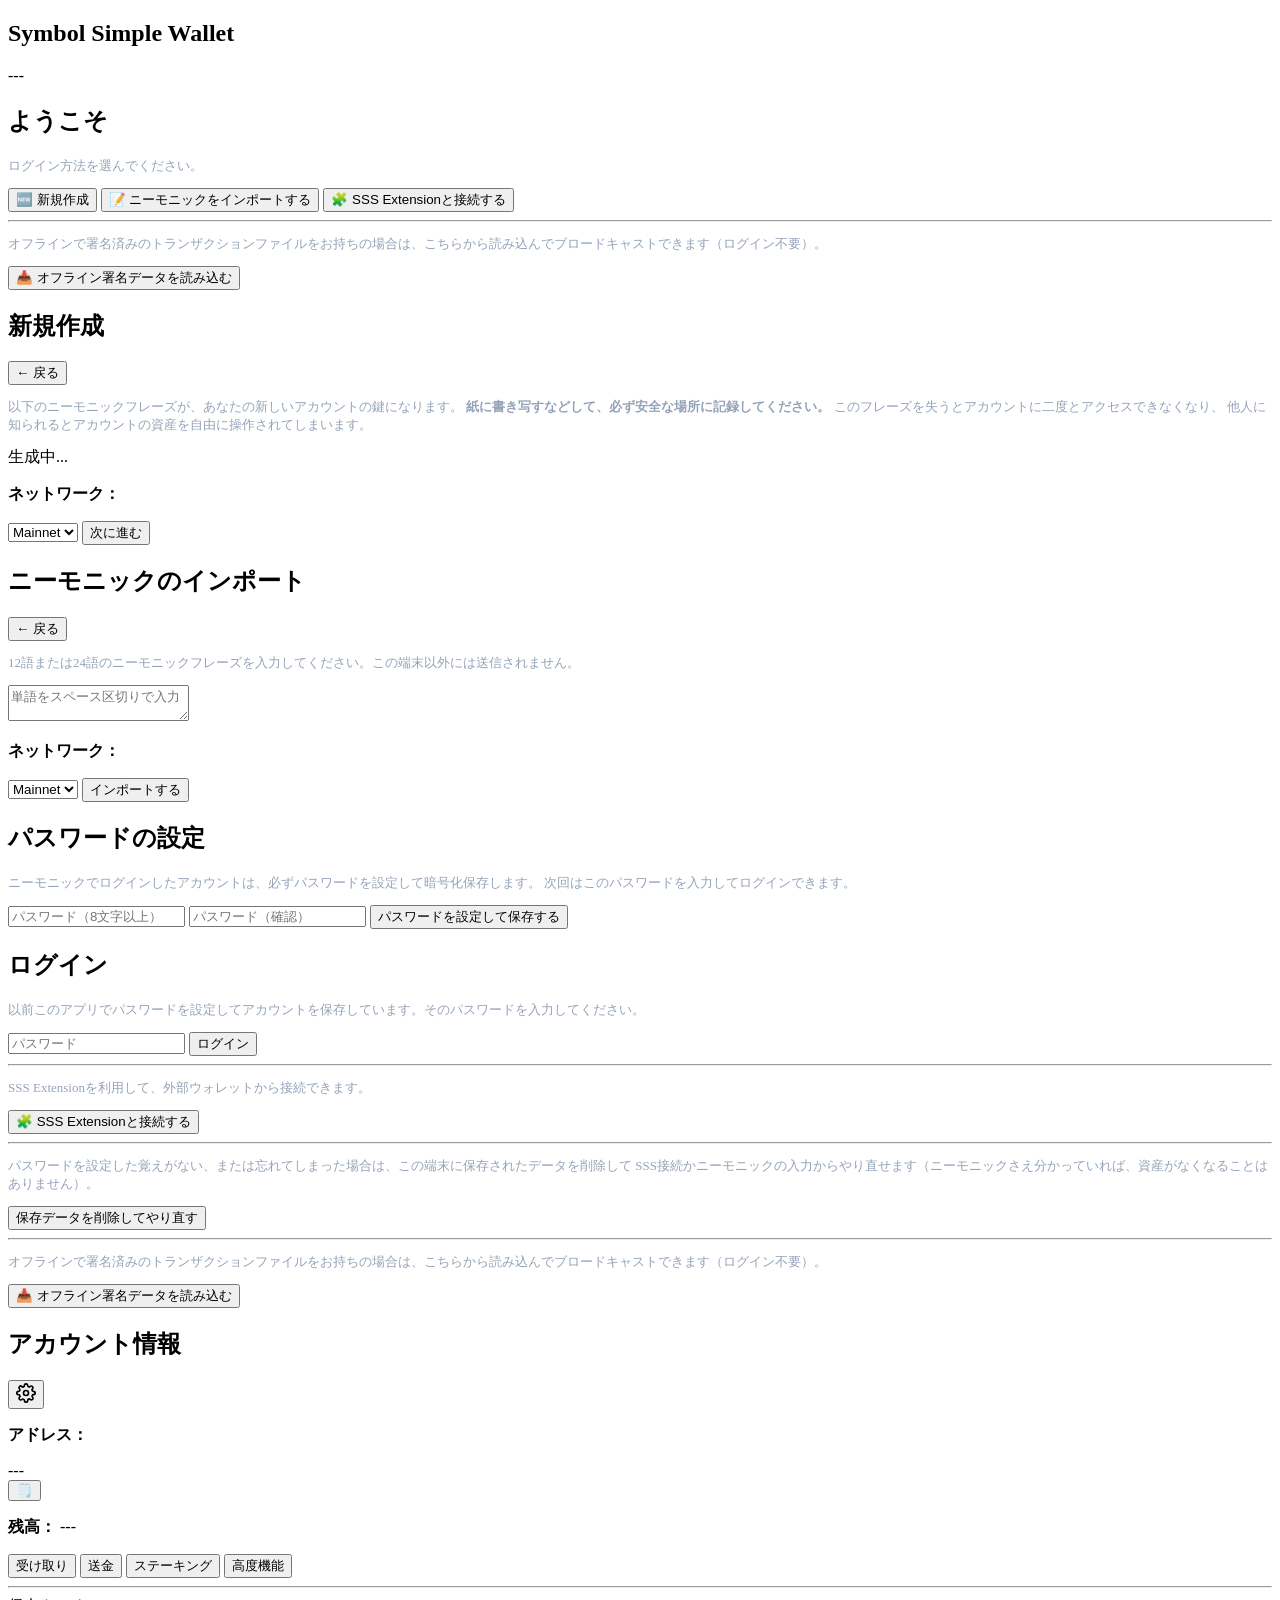
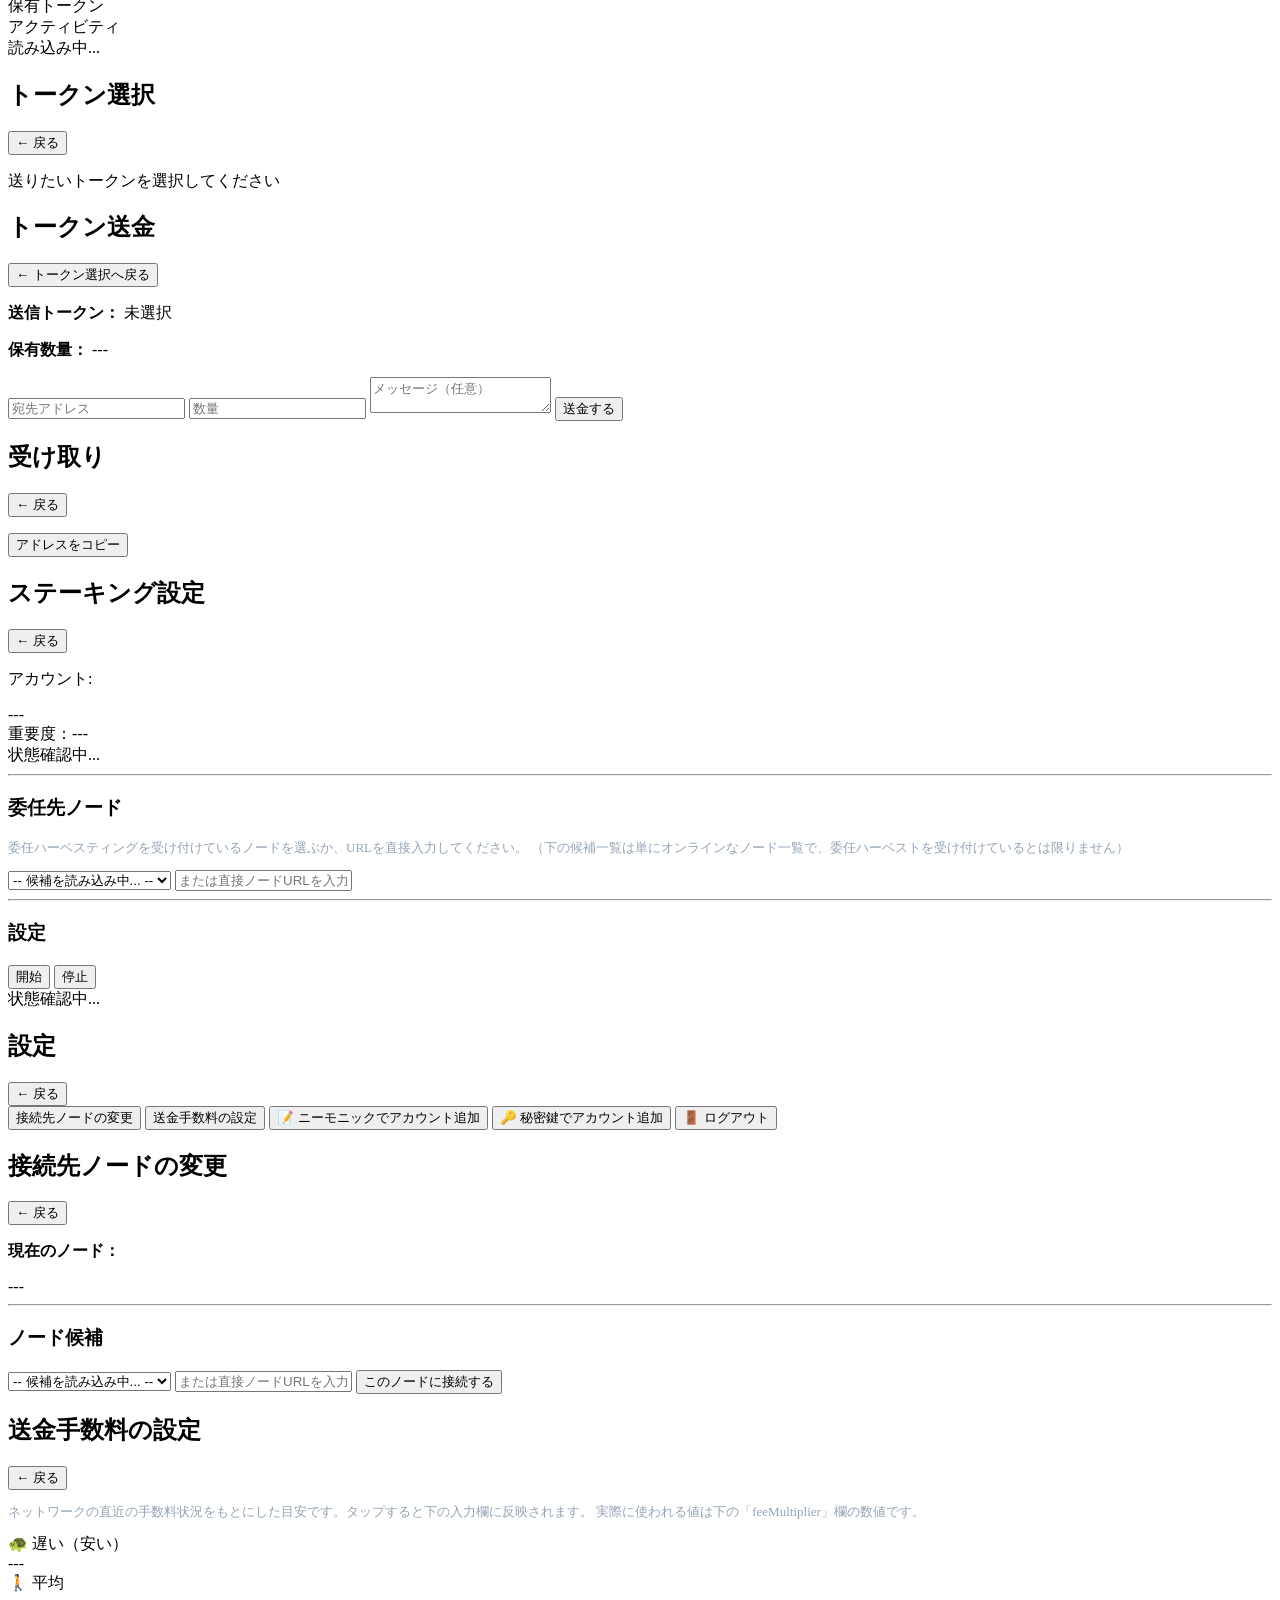
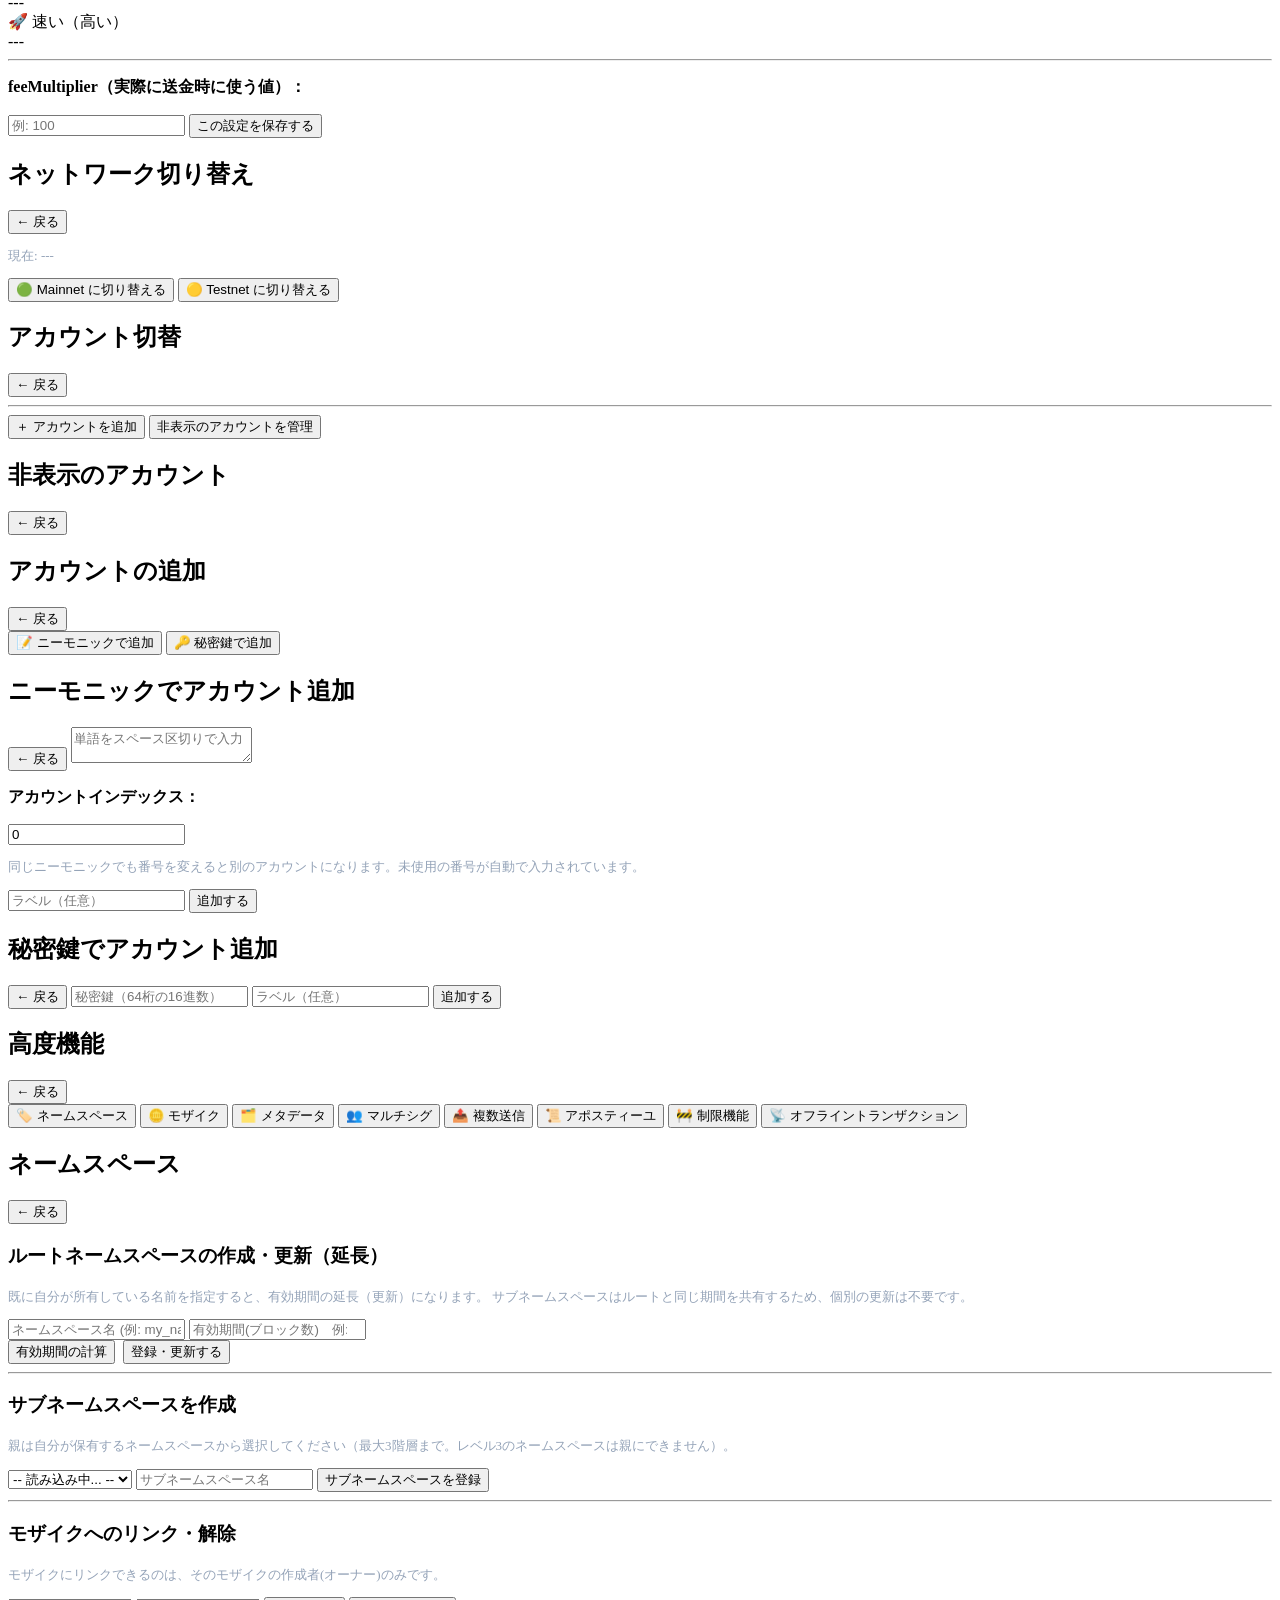
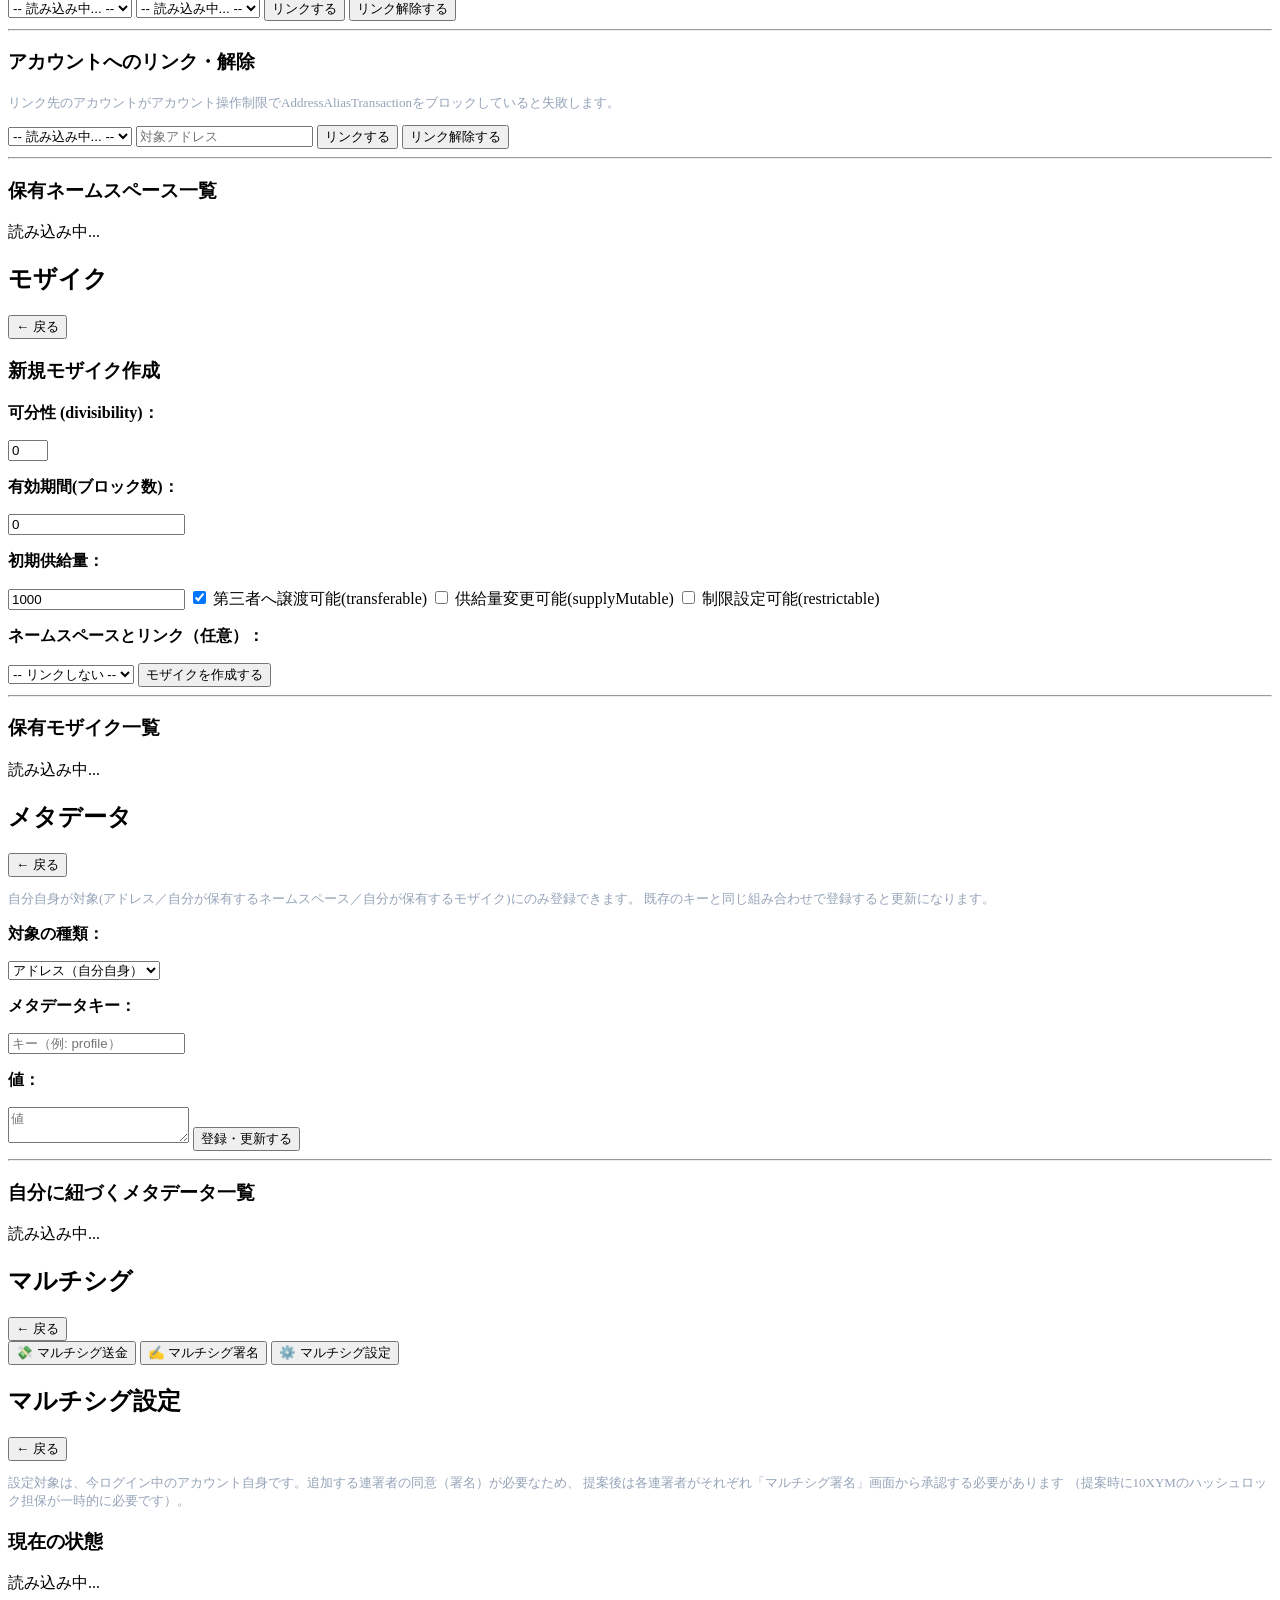
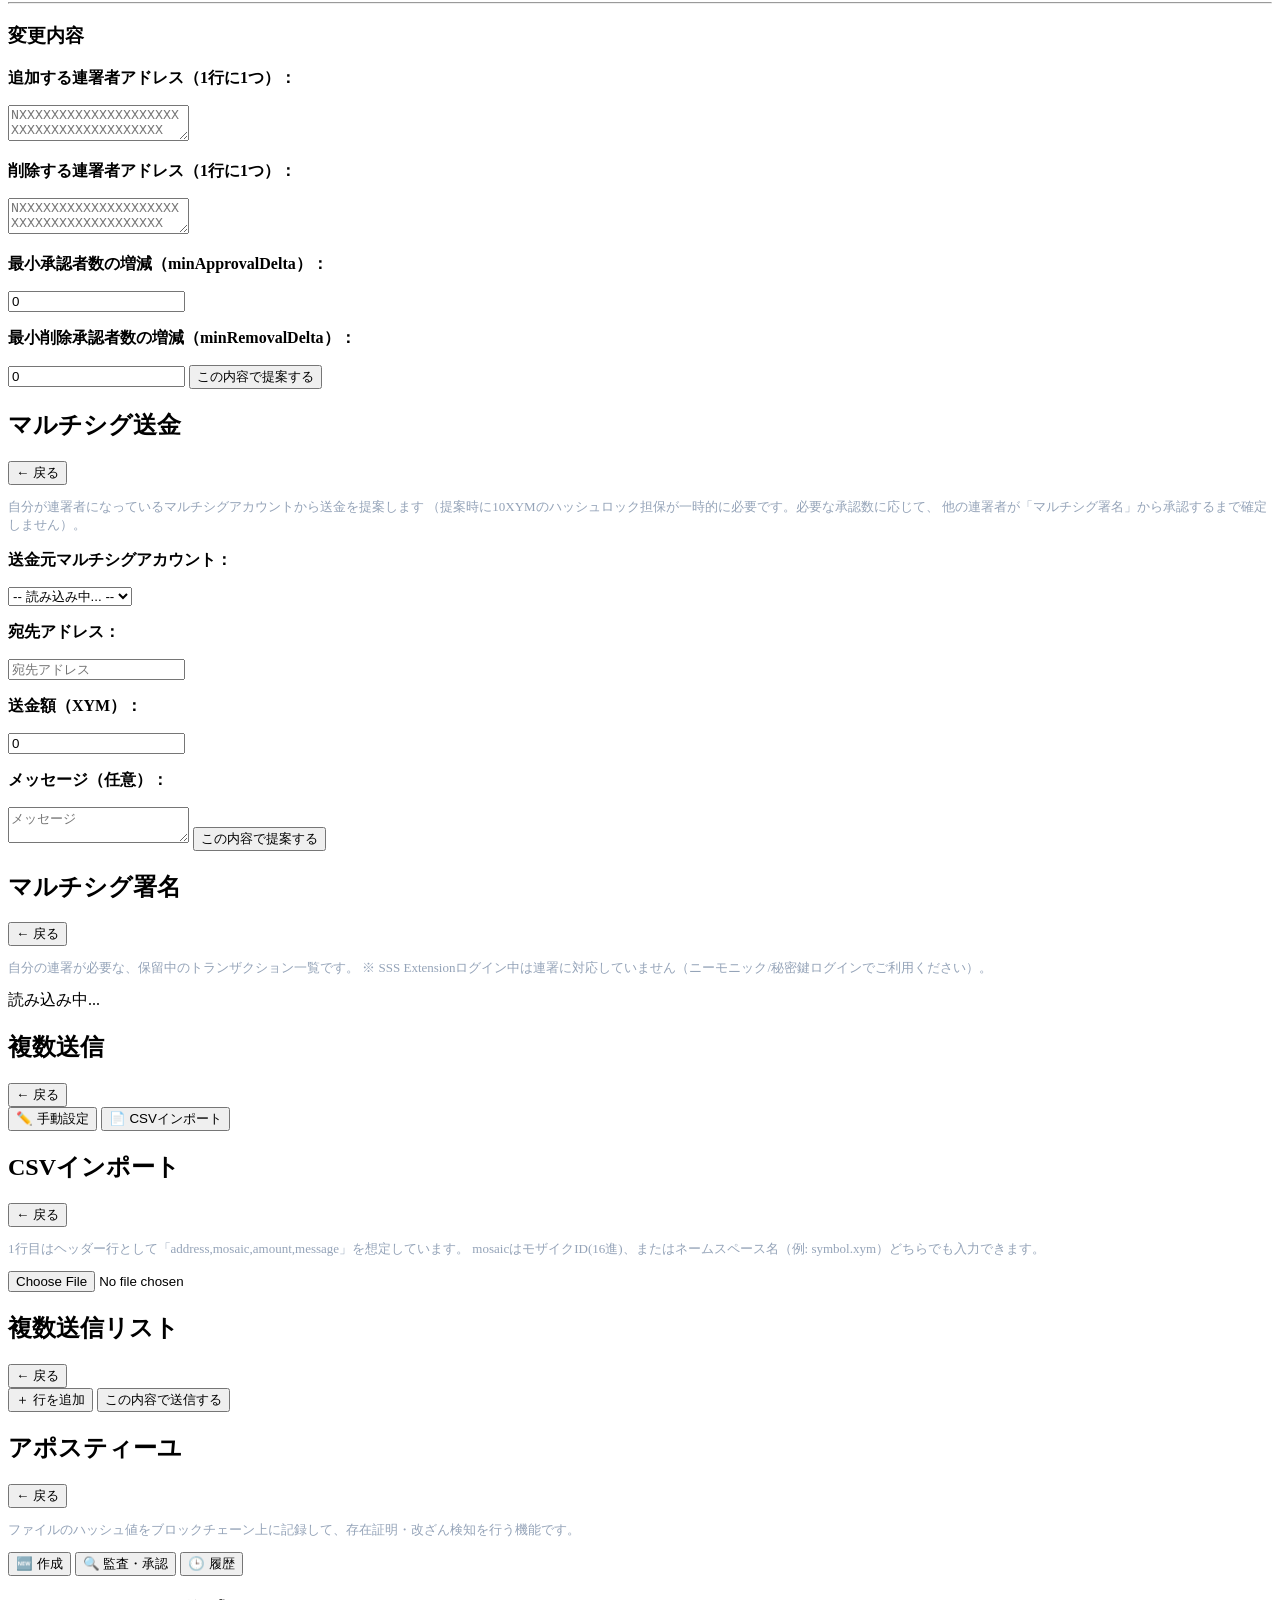
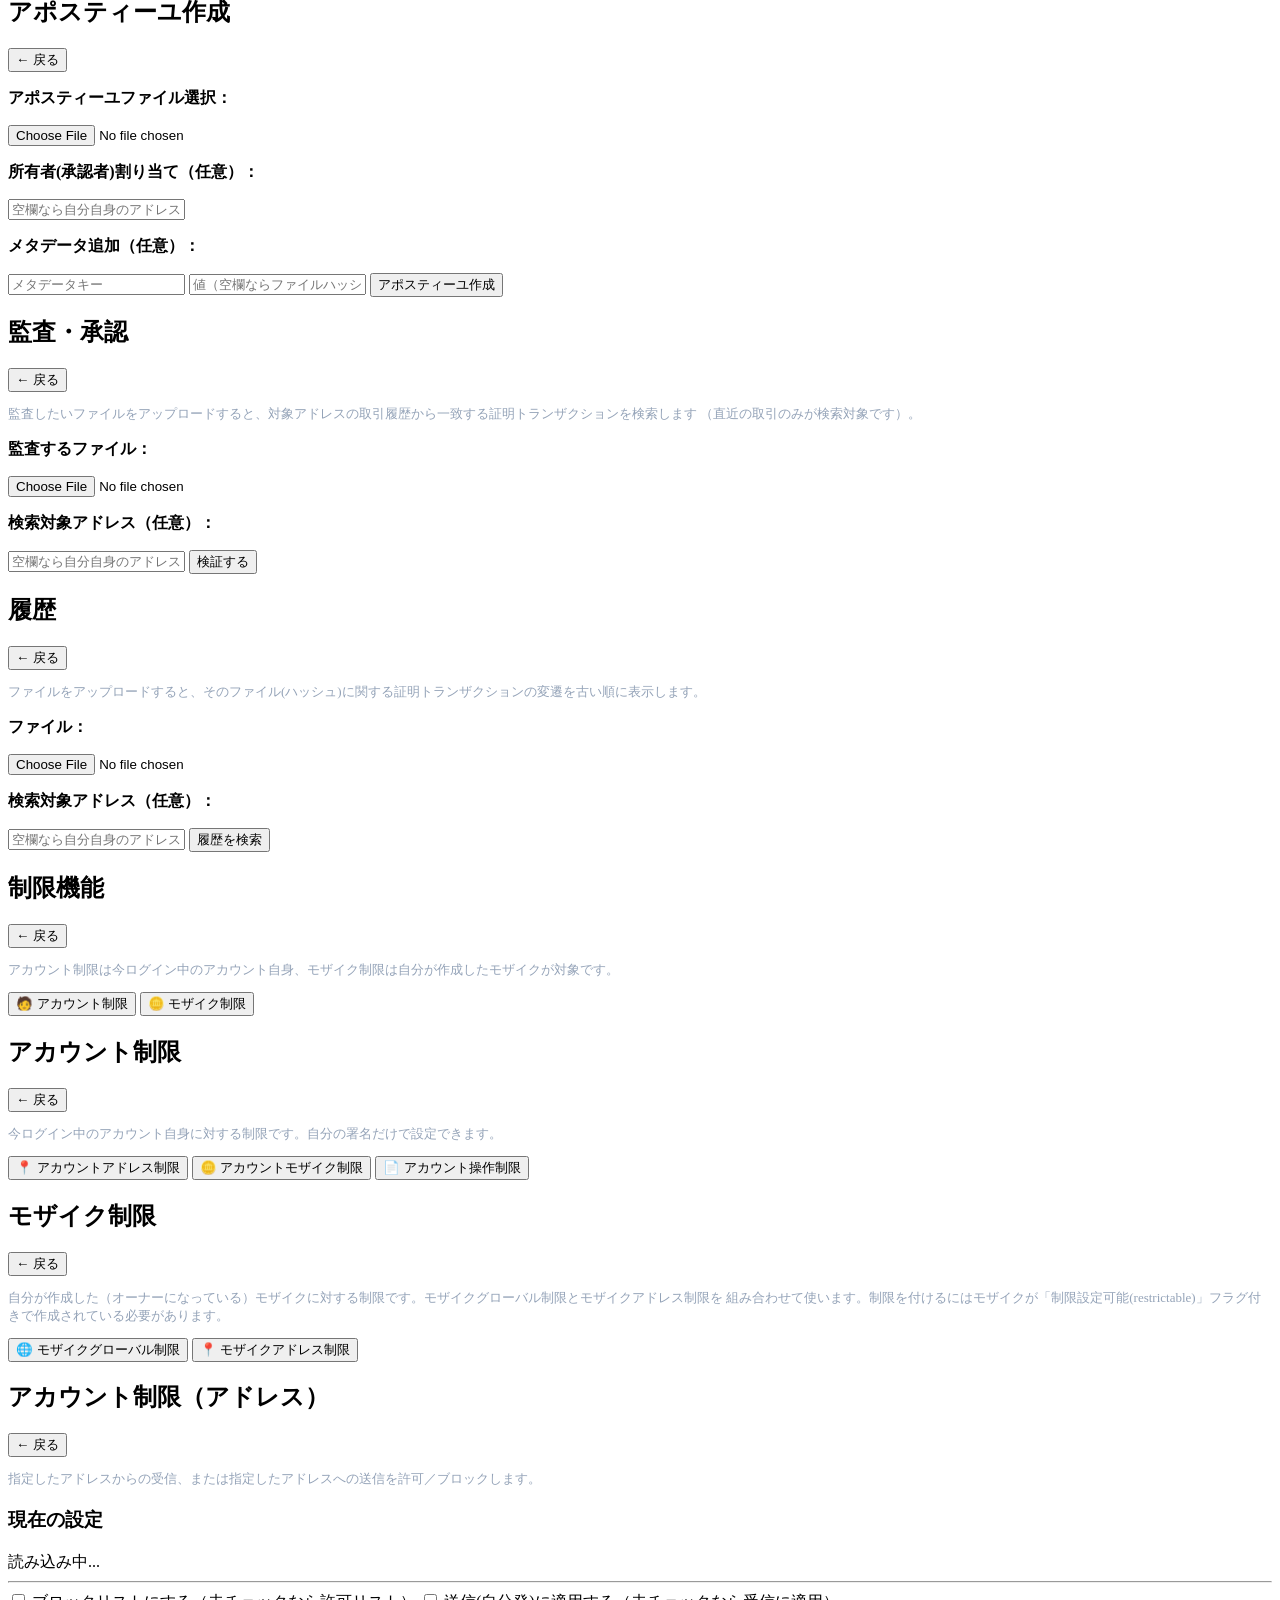
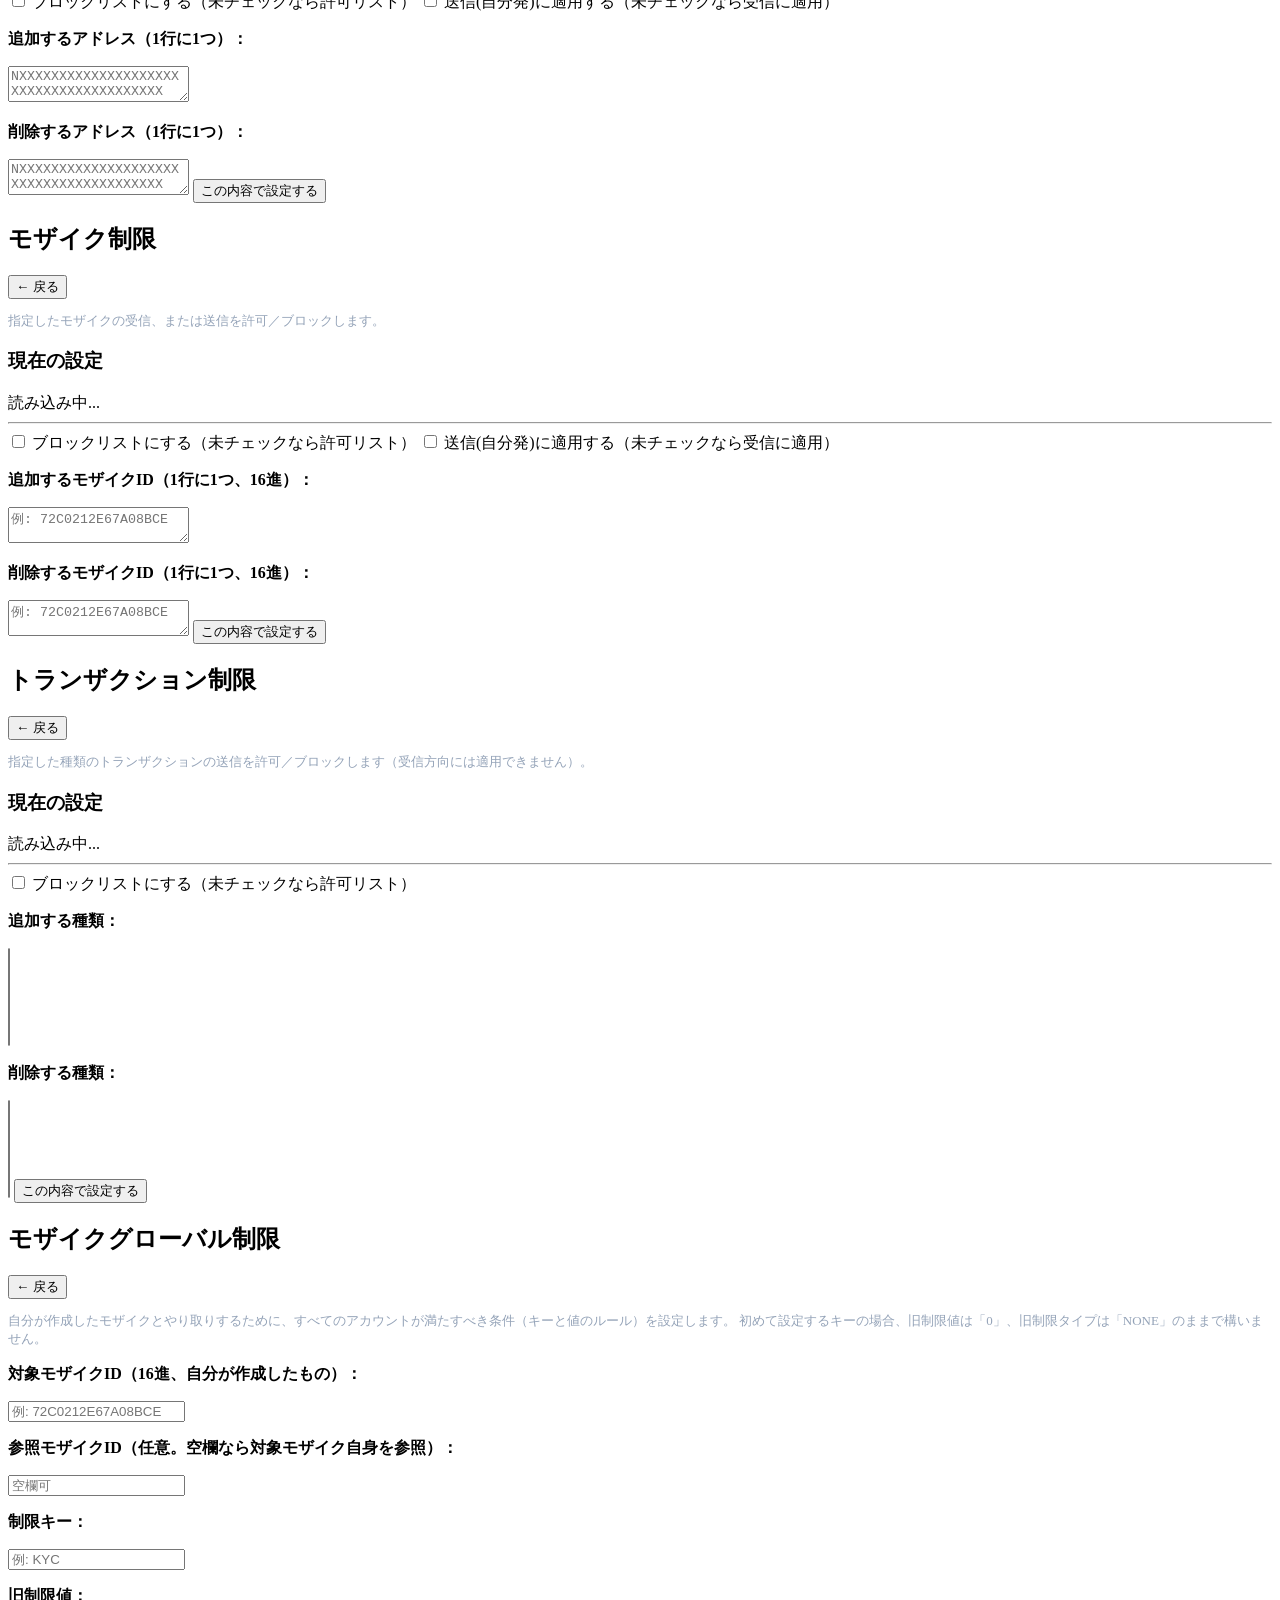
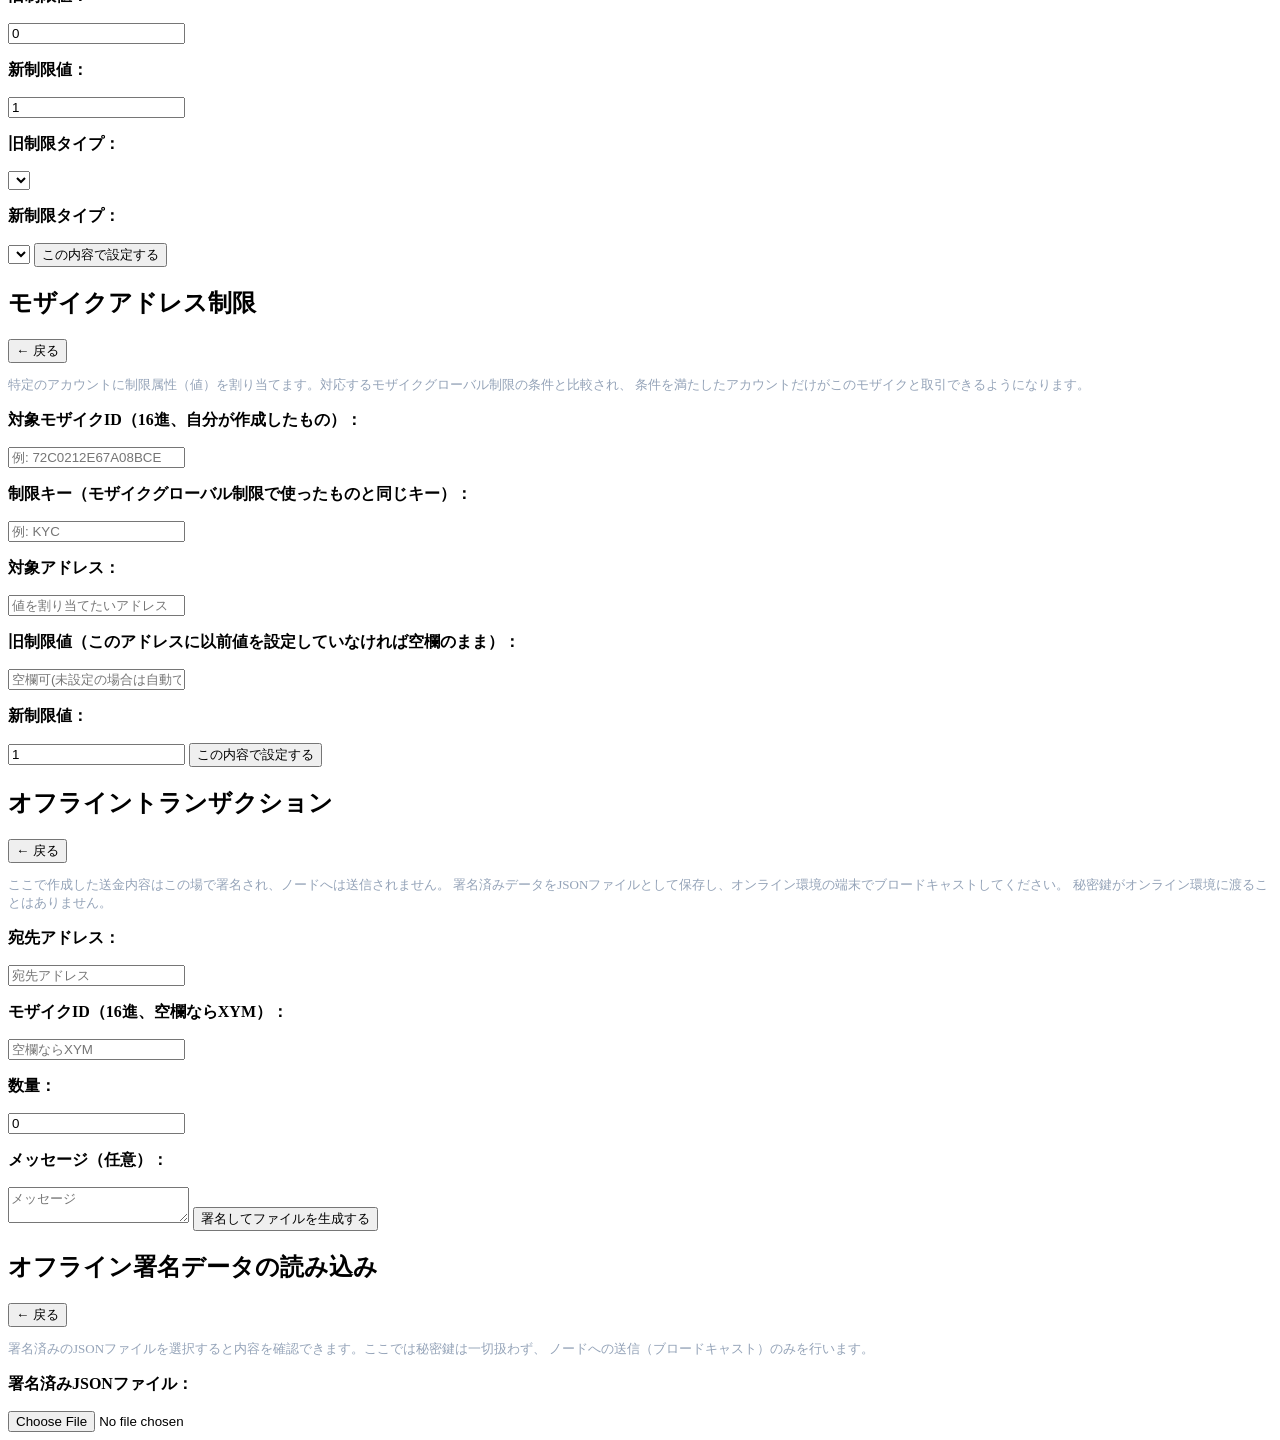
==== js/index.html @ aaf28cc6 "Add files via upload" ====
<!DOCTYPE html>
<html lang="ja">
<head>
  <meta charset="UTF-8" />
  <meta name="viewport" content="width=device-width, initial-scale=1" />
  <title>Symbol Simple Wallet</title>
  <link rel="stylesheet" href="css/base.css" />
  <link rel="stylesheet" href="css/wallet.css" />
</head>
<body>

<header>
  <h2>Symbol Simple Wallet</h2>
  <div class="header-info">
    <p><span id="node-info">---</span></p>
  </div>
</header>

<div class="container">

  <!-- ============================================================
       ログイン方法選択画面
  ============================================================ -->
  <div id="welcome-page" class="page active">
    <div class="card">
      <h2>ようこそ</h2>
      <p style="font-size:13px;color:#94a3b8;">
        ログイン方法を選んでください。
      </p>

      <div class="settings-menu">
        <button id="choose-create-new" class="settings-menu-item">
          🆕 新規作成
        </button>
        <button id="choose-mnemonic" class="settings-menu-item">
          📝 ニーモニックをインポートする
        </button>
        <button id="choose-sss" class="settings-menu-item">
          🧩 SSS Extensionと接続する
        </button>
      </div>

      <div id="welcome-status"></div>

      <hr>

      <p style="font-size:13px;color:#94a3b8;">
        オフラインで署名済みのトランザクションファイルをお持ちの場合は、こちらから読み込んでブロードキャストできます（ログイン不要）。
      </p>
      <button id="welcome-offline-broadcast-btn" class="button-primary">📥 オフライン署名データを読み込む</button>
    </div>
  </div>

  <!-- ============================================================
       新規作成画面
  ============================================================ -->
  <div id="create-new-page" class="page">
    <div class="card">
      <h2>新規作成</h2>
      <button id="back-welcome-create-new" class="button-primary">← 戻る</button>

      <p style="font-size:13px;color:#94a3b8;">
        以下のニーモニックフレーズが、あなたの新しいアカウントの鍵になります。
        <b>紙に書き写すなどして、必ず安全な場所に記録してください。</b>
        このフレーズを失うとアカウントに二度とアクセスできなくなり、
        他人に知られるとアカウントの資産を自由に操作されてしまいます。
      </p>

      <div id="create-new-mnemonic" class="input-box" style="word-break:break-all; user-select: text;">生成中...</div>

      <p><b>ネットワーク：</b></p>
      <select id="create-new-network-select" class="input-box">
        <option value="mainnet">Mainnet</option>
        <option value="testnet">Testnet</option>
      </select>

      <button id="create-new-next-btn" class="button-primary">次に進む</button>
      <div id="create-new-status"></div>
    </div>
  </div>

  <!-- ============================================================
       ニーモニックインポート画面
  ============================================================ -->
  <div id="mnemonic-import-page" class="page">
    <div class="card">
      <h2>ニーモニックのインポート</h2>
      <button id="back-welcome-mnemonic" class="button-primary">← 戻る</button>

      <p style="font-size:13px;color:#94a3b8;">
        12語または24語のニーモニックフレーズを入力してください。この端末以外には送信されません。
      </p>

      <textarea id="mnemonic-input" class="input-box" placeholder="単語をスペース区切りで入力"></textarea>

      <p><b>ネットワーク：</b></p>
      <select id="mnemonic-network-select" class="input-box">
        <option value="mainnet">Mainnet</option>
        <option value="testnet">Testnet</option>
      </select>

      <button id="import-mnemonic-btn" class="button-primary">インポートする</button>
      <div id="mnemonic-import-status"></div>
    </div>
  </div>

  <!-- ============================================================
       パスワード設定画面(任意・インポート直後に表示)
  ============================================================ -->
  <div id="password-setup-page" class="page">
    <div class="card">
      <h2>パスワードの設定</h2>
      <p style="font-size:13px;color:#94a3b8;">
        ニーモニックでログインしたアカウントは、必ずパスワードを設定して暗号化保存します。
        次回はこのパスワードを入力してログインできます。
      </p>

      <input id="setup-password-input" class="input-box" type="password" placeholder="パスワード（8文字以上）">
      <input id="setup-password-confirm" class="input-box" type="password" placeholder="パスワード（確認）">

      <button id="save-password-btn" class="button-primary">パスワードを設定して保存する</button>
      <div id="password-setup-status"></div>
    </div>
  </div>

  <!-- ============================================================
       ロック解除画面(保存済みアカウントがある場合)
  ============================================================ -->
  <div id="unlock-page" class="page">
    <div class="card">
      <h2>ログイン</h2>
      <p style="font-size:13px;color:#94a3b8;">
        以前このアプリでパスワードを設定してアカウントを保存しています。そのパスワードを入力してください。
      </p>

      <input id="unlock-password-input" class="input-box" type="password" placeholder="パスワード">
      <button id="unlock-btn" class="button-primary">ログイン</button>
      <div id="unlock-status"></div>

      <hr>

      <p style="font-size:13px;color:#94a3b8;">
        SSS Extensionを利用して、外部ウォレットから接続できます。
      </p>
      <button id="unlock-sss-btn" class="button-primary">🧩 SSS Extensionと接続する</button>

      <hr>

      <p style="font-size:13px;color:#94a3b8;">
        パスワードを設定した覚えがない、または忘れてしまった場合は、この端末に保存されたデータを削除して
        SSS接続かニーモニックの入力からやり直せます（ニーモニックさえ分かっていれば、資産がなくなることはありません）。
      </p>
      <button id="forget-account-btn" class="button-primary">保存データを削除してやり直す</button>

      <hr>

      <p style="font-size:13px;color:#94a3b8;">
        オフラインで署名済みのトランザクションファイルをお持ちの場合は、こちらから読み込んでブロードキャストできます（ログイン不要）。
      </p>
      <button id="unlock-offline-broadcast-btn" class="button-primary">📥 オフライン署名データを読み込む</button>
    </div>
  </div>

  <!-- ============================================================
       アカウント画面
  ============================================================ -->
  <div id="account-page" class="page">
    <div class="card">
    <div class="card-title-row">
      <div class="title-with-switcher">
        <h2>アカウント情報</h2>
        <button id="account-switch-btn" class="chevron-btn" title="アカウント切替" style="display:none;">▼</button>
      </div>
      <button id="settings-btn" class="settings-gear-btn" title="設定" aria-label="設定">
        <svg viewBox="0 0 24 24" width="20" height="20" fill="none" stroke="currentColor" stroke-width="2" stroke-linecap="round" stroke-linejoin="round">
          <circle cx="12" cy="12" r="3"></circle>
          <path d="M19.4 15a1.65 1.65 0 0 0 .33 1.82l.06.06a2 2 0 1 1-2.83 2.83l-.06-.06a1.65 1.65 0 0 0-1.82-.33 1.65 1.65 0 0 0-1 1.51V21a2 2 0 0 1-4 0v-.09A1.65 1.65 0 0 0 9 19.4a1.65 1.65 0 0 0-1.82.33l-.06.06a2 2 0 1 1-2.83-2.83l.06-.06a1.65 1.65 0 0 0 .33-1.82 1.65 1.65 0 0 0-1.51-1H3a2 2 0 0 1 0-4h.09A1.65 1.65 0 0 0 4.6 9a1.65 1.65 0 0 0-.33-1.82l-.06-.06a2 2 0 1 1 2.83-2.83l.06.06a1.65 1.65 0 0 0 1.82.33H9a1.65 1.65 0 0 0 1-1.51V3a2 2 0 0 1 4 0v.09a1.65 1.65 0 0 0 1 1.51 1.65 1.65 0 0 0 1.82-.33l.06-.06a2 2 0 1 1 2.83 2.83l-.06.06a1.65 1.65 0 0 0-.33 1.82V9a1.65 1.65 0 0 0 1.51 1H21a2 2 0 0 1 0 4h-.09a1.65 1.65 0 0 0-1.51 1z"></path>
        </svg>
      </button>
    </div>

      <p><b>アドレス：</b></p>
      <div class="address-row">
        <span id="account-address" class="address-text">---</span>
      </div>
      <button id="copy-address-btn" class="copy-btn">🗒️</button>

      <p>
        <b>残高：</b>
        <span id="account-balance">---</span>
      </p>

      <div class="wallet-actions">
        <button id="receive-btn" class="button-primary">受け取り</button>
        <button id="send-btn" class="button-primary">送金</button>
        <button id="harvest-btn" class="button-primary">ステーキング</button>
        <button id="advanced-btn" class="button-primary">高度機能</button>
      </div>

      <hr>

      <!-- タブ -->
      <div class="wallet-tabs">
        <div id="tab-token" class="wallet-tab active">保有トークン</div>
        <div id="tab-activity" class="wallet-tab">アクティビティ</div>
      </div>

      <!-- 保有トークン -->
      <div id="token-content">
        <div id="mosaic-list">読み込み中...</div>
      </div>

      <!-- アクティビティ -->
      <div id="activity-content" style="display:none;">
        <div id="tx-list">読み込み中...</div>
      </div>
    </div>
  </div>

  <!-- ============================================================
       モザイク選択画面
  ============================================================ -->
  <div id="send-page" class="page">
    <div class="card">
      <h2>トークン選択</h2>
      <button id="back-account" class="button-primary">← 戻る</button>
      <p>送りたいトークンを選択してください</p>
      <div id="send-mosaic-list"></div>
    </div>
  </div>

  <!-- ============================================================
       送金入力画面
  ============================================================ -->
  <div id="transfer-page" class="page">
    <div class="card">
      <h2>トークン送金</h2>
      <button id="back-send" class="button-primary">← トークン選択へ戻る</button>

      <p>
        <b>送信トークン：</b>
        <span id="selected-mosaic-name">未選択</span>
      </p>
      <p>
        <b>保有数量：</b>
        <span id="selected-mosaic-balance">---</span>
      </p>

      <input type="hidden" id="selected-mosaic-id">
      <input id="tx-recipient" class="input-box" placeholder="宛先アドレス">
      <input id="tx-amount" class="input-box" type="number" placeholder="数量">
      <textarea id="tx-message" class="input-box" placeholder="メッセージ（任意）"></textarea>

       <!-- <label class="switch">
        <input type="checkbox" id="tx-encrypt">
<span>メッセージを暗号化する</span>
      </label> 

      <br> -->

      <button id="btn-transfer" class="button-primary">送金する</button>
      <div id="tx-status"></div>
    </div>
  </div>

  <!-- ============================================================
       受取画面
  ============================================================ -->
  <div id="receive-page" class="page">
    <div class="card">
      <h2>受け取り</h2>
      <button id="back-account-receive" class="button-primary">← 戻る</button>
      <div id="receive-qrcode"></div>
      <p id="receive-address" class="address-text"></p>
      <button id="copy-receive-address" class="button-primary">アドレスをコピー</button>
    </div>
  </div>

  <!-- ============================================================
       ステーキング画面
  ============================================================ -->
  <div id="harvest-page" class="page">
    <div class="card">
      <h2>ステーキング設定</h2>
      <button id="back-account-harvest" class="button-primary">← 戻る</button>

      <p>アカウント:</p>
      <div id="harvest-address">---</div>
      <div>
        重要度：<span id="harvest-importance">---</span>
      </div>

      <div id="harvest-badge" class="harvest-badge">状態確認中...</div>

      <hr>

      <h3>委任先ノード</h3>
      <p style="font-size:13px;color:#94a3b8;">
        委任ハーベスティングを受け付けているノードを選ぶか、URLを直接入力してください。
        （下の候補一覧は単にオンラインなノード一覧で、委任ハーベストを受け付けているとは限りません）
      </p>
      <select id="harvest-node-select" class="input-box">
        <option value="">-- 候補を読み込み中... --</option>
      </select>
      <input id="harvest-node-input" class="input-box" placeholder="または直接ノードURLを入力 (例: https://xxx.xxx.jp:3001)">

      <hr>

      <h3>設定</h3>
      <button id="start-harvest-btn" class="button-primary">開始</button>
      <button id="stop-harvest-btn" class="button-primary">停止</button>
      <div id="harvest-status">状態確認中...</div>
    </div>
  </div>

  <!-- ============================================================
       設定メニュー画面
  ============================================================ -->
  <div id="settings-page" class="page">
    <div class="card">
      <h2>設定</h2>
      <button id="back-account-settings" class="button-primary">← 戻る</button>

      <div class="settings-menu">
        <button id="menu-node-settings" class="settings-menu-item">
          接続先ノードの変更
        </button>
        <button id="menu-fee-settings" class="settings-menu-item">
          送金手数料の設定
        </button>
        <button id="menu-network-switch" class="settings-menu-item" style="display:none;">
          🌐 ネットワーク切り替え
        </button>
        <button id="menu-add-mnemonic" class="settings-menu-item">
          📝 ニーモニックでアカウント追加
        </button>
        <button id="menu-add-privatekey" class="settings-menu-item">
          🔑 秘密鍵でアカウント追加
        </button>
        <button id="lock-session-btn" class="settings-menu-item" style="display:none;">
          🔒 ログイン画面に戻る
        </button>
        <button id="logout-btn" class="settings-menu-item">
          🚪 ログアウト
        </button>
      </div>
    </div>
  </div>

  <!-- ============================================================
       接続先ノードの変更画面
  ============================================================ -->
  <div id="node-settings-page" class="page">
    <div class="card">
      <h2>接続先ノードの変更</h2>
      <button id="back-settings-node" class="button-primary">← 戻る</button>

      <p><b>現在のノード：</b></p>
      <div id="current-node-display" class="address-text">---</div>

      <hr>

      <h3>ノード候補</h3>
      <select id="node-settings-select" class="input-box">
        <option value="">-- 候補を読み込み中... --</option>
      </select>
      <input id="node-settings-input" class="input-box" placeholder="または直接ノードURLを入力 (例: https://xxx.xxx.jp:3001)">

      <button id="apply-node-btn" class="button-primary">このノードに接続する</button>
      <div id="node-settings-status"></div>
    </div>
  </div>

  <!-- ============================================================
       送金手数料の設定画面
  ============================================================ -->
  <div id="fee-settings-page" class="page">
    <div class="card">
      <h2>送金手数料の設定</h2>
      <button id="back-settings-fee" class="button-primary">← 戻る</button>

      <p style="font-size:13px;color:#94a3b8;">
        ネットワークの直近の手数料状況をもとにした目安です。タップすると下の入力欄に反映されます。
        実際に使われる値は下の「feeMultiplier」欄の数値です。
      </p>

      <div id="fee-options">
        <div class="fee-option" data-speed="slow">
          <div class="fee-option-title">🐢 遅い（安い）</div>
          <div class="fee-option-value" id="fee-slow-value">---</div>
        </div>
        <div class="fee-option" data-speed="average">
          <div class="fee-option-title">🚶 平均</div>
          <div class="fee-option-value" id="fee-average-value">---</div>
        </div>
        <div class="fee-option" data-speed="fast">
          <div class="fee-option-title">🚀 速い（高い）</div>
          <div class="fee-option-value" id="fee-fast-value">---</div>
        </div>
      </div>

      <hr>

      <p><b>feeMultiplier（実際に送金時に使う値）：</b></p>
      <input id="fee-custom-input" class="input-box" type="number" min="0" placeholder="例: 100">

      <button id="apply-fee-btn" class="button-primary">この設定を保存する</button>
      <div id="fee-settings-status"></div>
    </div>
  </div>

  <!-- ============================================================
       ネットワーク切り替え画面
  ============================================================ -->
  <div id="network-switch-page" class="page">
    <div class="card">
      <h2>ネットワーク切り替え</h2>
      <button id="back-settings-network" class="button-primary">← 戻る</button>

      <p style="font-size:13px;color:#94a3b8;">
        現在: <span id="network-switch-current">---</span>
      </p>

      <div class="settings-menu">
        <button id="network-switch-mainnet" class="settings-menu-item">
          🟢 Mainnet に切り替える
        </button>
        <button id="network-switch-testnet" class="settings-menu-item">
          🟡 Testnet に切り替える
        </button>
      </div>

      <div id="network-switch-status"></div>
    </div>
  </div>

  <!-- ============================================================
       アカウント切替画面
  ============================================================ -->
  <div id="account-switcher-page" class="page">
    <div class="card">
      <h2>アカウント切替</h2>
      <button id="back-account-switcher" class="button-primary">← 戻る</button>

      <div id="account-switcher-list"></div>

      <hr>

      <button id="add-account-btn" class="button-primary">＋ アカウントを追加</button>
      <button id="manage-hidden-accounts-btn" class="button-primary">非表示のアカウントを管理</button>
    </div>
  </div>

  <!-- ============================================================
       非表示アカウント管理画面
  ============================================================ -->
  <div id="hidden-accounts-page" class="page">
    <div class="card">
      <h2>非表示のアカウント</h2>
      <button id="back-hidden-accounts" class="button-primary">← 戻る</button>

      <div id="hidden-account-list"></div>
    </div>
  </div>

  <!-- ============================================================
       アカウント追加方法選択画面
  ============================================================ -->
  <div id="add-account-menu-page" class="page">
    <div class="card">
      <h2>アカウントの追加</h2>
      <button id="back-add-account-menu" class="button-primary">← 戻る</button>

      <div class="settings-menu">
        <button id="add-account-mnemonic-choice" class="settings-menu-item">
          📝 ニーモニックで追加
        </button>
        <button id="add-account-privatekey-choice" class="settings-menu-item">
          🔑 秘密鍵で追加
        </button>
      </div>
    </div>
  </div>

  <!-- ============================================================
       ニーモニックでアカウント追加
  ============================================================ -->
  <div id="add-account-mnemonic-page" class="page">
    <div class="card">
      <h2>ニーモニックでアカウント追加</h2>
      <button id="back-add-account-mnemonic" class="button-primary">← 戻る</button>

      <textarea id="add-mnemonic-input" class="input-box" placeholder="単語をスペース区切りで入力"></textarea>

      <p><b>アカウントインデックス：</b></p>
      <input id="add-mnemonic-index" class="input-box" type="number" min="0" value="0">
      <p style="font-size:13px;color:#94a3b8;">
        同じニーモニックでも番号を変えると別のアカウントになります。未使用の番号が自動で入力されています。
      </p>

      <input id="add-mnemonic-label" class="input-box" placeholder="ラベル（任意）">

      <button id="add-mnemonic-submit" class="button-primary">追加する</button>
      <div id="add-mnemonic-status"></div>
    </div>
  </div>

  <!-- ============================================================
       秘密鍵でアカウント追加
  ============================================================ -->
  <div id="add-account-privatekey-page" class="page">
    <div class="card">
      <h2>秘密鍵でアカウント追加</h2>
      <button id="back-add-account-privatekey" class="button-primary">← 戻る</button>

      <input id="add-privatekey-input" class="input-box" placeholder="秘密鍵（64桁の16進数）">
      <input id="add-privatekey-label" class="input-box" placeholder="ラベル（任意）">

      <button id="add-privatekey-submit" class="button-primary">追加する</button>
      <div id="add-privatekey-status"></div>
    </div>
  </div>

  <!-- ============================================================
       高度機能メニュー
  ============================================================ -->
  <div id="advanced-page" class="page">
    <div class="card">
      <h2>高度機能</h2>
      <button id="back-account-advanced" class="button-primary">← 戻る</button>

      <div class="settings-menu">
        <button id="menu-namespace" class="settings-menu-item">
          🏷️ ネームスペース
        </button>
        <button id="menu-mosaic" class="settings-menu-item">
          🪙 モザイク
        </button>
        <button id="menu-metadata" class="settings-menu-item">
          🗂️ メタデータ
        </button>
        <button id="menu-multisig" class="settings-menu-item">
          👥 マルチシグ
        </button>
        <button id="menu-multisend" class="settings-menu-item">
          📤 複数送信
        </button>
        <button id="menu-apostille" class="settings-menu-item">
          📜 アポスティーユ
        </button>
        <button id="menu-restriction" class="settings-menu-item">
          🚧 制限機能
        </button>
        <button id="menu-offline-tx" class="settings-menu-item">
          📡 オフライントランザクション
        </button>
      </div>
    </div>
  </div>

  <!-- ============================================================
       ネームスペース登録
  ============================================================ -->
  <div id="namespace-page" class="page">
    <div class="card">
      <h2>ネームスペース</h2>
      <button id="back-advanced-namespace" class="button-primary">← 戻る</button>

      <h3>ルートネームスペースの作成・更新（延長）</h3>
      <p style="font-size:13px;color:#94a3b8;">
        既に自分が所有している名前を指定すると、有効期間の延長（更新）になります。
        サブネームスペースはルートと同じ期間を共有するため、個別の更新は不要です。
      </p>
      <input id="root-namespace-name" class="input-box" placeholder="ネームスペース名 (例: my_namespace)">
      <input id="root-namespace-duration" class="input-box" type="number" min="1" placeholder="有効期間(ブロック数)　例: 86400(約30日目安)">

      <div id="root-namespace-duration-presets" class="settings-menu" style="display:none; margin-bottom:12px;">
        <button type="button" class="settings-menu-item" data-days="30">30日（86,400ブロック）</button>
        <button type="button" class="settings-menu-item" data-days="90">90日（259,200ブロック）</button>
        <button type="button" class="settings-menu-item" data-days="180">180日（518,400ブロック）</button>
        <button type="button" class="settings-menu-item" data-days="365">365日（1,051,200ブロック）</button>
      </div>

      <div style="display:flex; gap:8px;">
        <button id="root-namespace-calc-btn" class="button-primary">有効期間の計算</button>
        <button id="register-root-namespace-btn" class="button-primary">登録・更新する</button>
      </div>
      <div id="root-namespace-status"></div>

      <hr>

      <h3>サブネームスペースを作成</h3>
      <p style="font-size:13px;color:#94a3b8;">
        親は自分が保有するネームスペースから選択してください（最大3階層まで。レベル3のネームスペースは親にできません）。
      </p>
      <select id="sub-namespace-parent-select" class="input-box">
        <option value="">-- 読み込み中... --</option>
      </select>
      <input id="sub-namespace-name" class="input-box" placeholder="サブネームスペース名">
      <button id="register-sub-namespace-btn" class="button-primary">サブネームスペースを登録</button>
      <div id="sub-namespace-status"></div>

      <hr>

      <h3>モザイクへのリンク・解除</h3>
      <p style="font-size:13px;color:#94a3b8;">
        モザイクにリンクできるのは、そのモザイクの作成者(オーナー)のみです。
      </p>
      <select id="ns-link-mosaic-namespace-select" class="input-box">
        <option value="">-- 読み込み中... --</option>
      </select>
      <select id="ns-link-mosaic-id-select" class="input-box">
        <option value="">-- 読み込み中... --</option>
      </select>
      <button id="ns-link-mosaic-btn" class="button-primary">リンクする</button>
      <button id="ns-unlink-mosaic-btn" class="button-primary">リンク解除する</button>
      <div id="ns-link-mosaic-status"></div>

      <hr>

      <h3>アカウントへのリンク・解除</h3>
      <p style="font-size:13px;color:#94a3b8;">
        リンク先のアカウントがアカウント操作制限でAddressAliasTransactionをブロックしていると失敗します。
      </p>
      <select id="ns-link-address-namespace-select" class="input-box">
        <option value="">-- 読み込み中... --</option>
      </select>
      <input id="ns-link-address-target" class="input-box" placeholder="対象アドレス">
      <button id="ns-link-address-btn" class="button-primary">リンクする</button>
      <button id="ns-unlink-address-btn" class="button-primary">リンク解除する</button>
      <div id="ns-link-address-status"></div>

      <hr>

      <h3>保有ネームスペース一覧</h3>
      <div id="namespace-list">読み込み中...</div>
    </div>
  </div>

  <!-- ============================================================
       モザイク作成
  ============================================================ -->
  <div id="mosaic-page" class="page">
    <div class="card">
      <h2>モザイク</h2>
      <button id="back-advanced-mosaic" class="button-primary">← 戻る</button>

      <h3>新規モザイク作成</h3>

      <p><b>可分性 (divisibility)：</b></p>
      <input id="mosaic-divisibility" class="input-box" type="number" min="0" max="6" value="0">

      <p><b>有効期間(ブロック数)：</b></p>
      <input id="mosaic-duration" class="input-box" type="number" min="0" value="0" placeholder="0で無期限">

      <p><b>初期供給量：</b></p>
      <input id="mosaic-initial-supply" class="input-box" type="number" min="0" value="1000">

      <label class="encrypt-option">
        <input type="checkbox" id="mosaic-transferable" checked>
        <span>第三者へ譲渡可能(transferable)</span>
      </label>
      <label class="encrypt-option">
        <input type="checkbox" id="mosaic-supply-mutable">
        <span>供給量変更可能(supplyMutable)</span>
      </label>
      <label class="encrypt-option">
        <input type="checkbox" id="mosaic-restrictable">
        <span>制限設定可能(restrictable)</span>
      </label>

      <p><b>ネームスペースとリンク（任意）：</b></p>
      <select id="mosaic-link-namespace-select" class="input-box">
        <option value="">-- リンクしない --</option>
      </select>

      <button id="create-mosaic-btn" class="button-primary">モザイクを作成する</button>
      <div id="mosaic-create-status"></div>

      <hr>

      <h3>保有モザイク一覧</h3>
      <div id="owned-mosaic-list">読み込み中...</div>
    </div>
  </div>

  <!-- ============================================================
       メタデータ登録/更新
  ============================================================ -->
  <div id="metadata-page" class="page">
    <div class="card">
      <h2>メタデータ</h2>
      <button id="back-advanced-metadata" class="button-primary">← 戻る</button>

      <p style="font-size:13px;color:#94a3b8;">
        自分自身が対象(アドレス／自分が保有するネームスペース／自分が保有するモザイク)にのみ登録できます。
        既存のキーと同じ組み合わせで登録すると更新になります。
      </p>

      <p><b>対象の種類：</b></p>
      <select id="metadata-target-type" class="input-box">
        <option value="address">アドレス（自分自身）</option>
        <option value="namespace">ネームスペース</option>
        <option value="mosaic">モザイク</option>
      </select>

      <div id="metadata-target-namespace-row" style="display:none;">
        <p><b>対象ネームスペース：</b></p>
        <select id="metadata-target-namespace-select" class="input-box">
          <option value="">-- 読み込み中... --</option>
        </select>
      </div>

      <div id="metadata-target-mosaic-row" style="display:none;">
        <p><b>対象モザイク：</b></p>
        <select id="metadata-target-mosaic-select" class="input-box">
          <option value="">-- 読み込み中... --</option>
        </select>
      </div>

      <p><b>メタデータキー：</b></p>
      <input id="metadata-key-input" class="input-box" placeholder="キー（例: profile）">

      <p><b>値：</b></p>
      <textarea id="metadata-value-input" class="input-box" placeholder="値"></textarea>

      <button id="submit-metadata-btn" class="button-primary">登録・更新する</button>
      <div id="metadata-status"></div>

      <hr>

      <h3>自分に紐づくメタデータ一覧</h3>
      <div id="metadata-list">読み込み中...</div>
    </div>
  </div>

  <!-- ============================================================
       マルチシグメニュー
  ============================================================ -->
  <div id="multisig-menu-page" class="page">
    <div class="card">
      <h2>マルチシグ</h2>
      <button id="back-advanced-multisig-menu" class="button-primary">← 戻る</button>

      <div class="settings-menu">
        <button id="menu-multisig-send" class="settings-menu-item">
          💸 マルチシグ送金
        </button>
        <button id="menu-multisig-sign" class="settings-menu-item">
          ✍️ マルチシグ署名
        </button>
        <button id="menu-multisig-settings" class="settings-menu-item">
          ⚙️ マルチシグ設定
        </button>
      </div>
    </div>
  </div>

  <!-- ============================================================
       マルチシグ設定
  ============================================================ -->
  <div id="multisig-settings-page" class="page">
    <div class="card">
      <h2>マルチシグ設定</h2>
      <button id="back-multisig-menu-settings" class="button-primary">← 戻る</button>

      <p style="font-size:13px;color:#94a3b8;">
        設定対象は、今ログイン中のアカウント自身です。追加する連署者の同意（署名）が必要なため、
        提案後は各連署者がそれぞれ「マルチシグ署名」画面から承認する必要があります
        （提案時に10XYMのハッシュロック担保が一時的に必要です）。
      </p>

      <h3>現在の状態</h3>
      <div id="multisig-info">読み込み中...</div>

      <hr>

      <h3>変更内容</h3>

      <p><b>追加する連署者アドレス（1行に1つ）：</b></p>
      <textarea id="multisig-add-addresses" class="input-box" placeholder="NXXXXXXXXXXXXXXXXXXXXXXXXXXXXXXXXXXXXXXX"></textarea>

      <p><b>削除する連署者アドレス（1行に1つ）：</b></p>
      <textarea id="multisig-remove-addresses" class="input-box" placeholder="NXXXXXXXXXXXXXXXXXXXXXXXXXXXXXXXXXXXXXXX"></textarea>

      <p><b>最小承認者数の増減（minApprovalDelta）：</b></p>
      <input id="multisig-min-approval-delta" class="input-box" type="number" value="0">

      <p><b>最小削除承認者数の増減（minRemovalDelta）：</b></p>
      <input id="multisig-min-removal-delta" class="input-box" type="number" value="0">

      <button id="submit-multisig-settings-btn" class="button-primary">この内容で提案する</button>
      <div id="multisig-settings-status"></div>
    </div>
  </div>

  <!-- ============================================================
       マルチシグ送金
  ============================================================ -->
  <div id="multisig-send-page" class="page">
    <div class="card">
      <h2>マルチシグ送金</h2>
      <button id="back-multisig-menu-send" class="button-primary">← 戻る</button>

      <p style="font-size:13px;color:#94a3b8;">
        自分が連署者になっているマルチシグアカウントから送金を提案します
        （提案時に10XYMのハッシュロック担保が一時的に必要です。必要な承認数に応じて、
        他の連署者が「マルチシグ署名」から承認するまで確定しません）。
      </p>

      <p><b>送金元マルチシグアカウント：</b></p>
      <select id="multisig-send-from-select" class="input-box">
        <option value="">-- 読み込み中... --</option>
      </select>

      <p><b>宛先アドレス：</b></p>
      <input id="multisig-send-recipient" class="input-box" placeholder="宛先アドレス">

      <p><b>送金額（XYM）：</b></p>
      <input id="multisig-send-amount" class="input-box" type="number" min="0" step="any" value="0">

      <p><b>メッセージ（任意）：</b></p>
      <textarea id="multisig-send-message" class="input-box" placeholder="メッセージ"></textarea>

      <button id="submit-multisig-send-btn" class="button-primary">この内容で提案する</button>
      <div id="multisig-send-status"></div>
    </div>
  </div>

  <!-- ============================================================
       マルチシグ署名
  ============================================================ -->
  <div id="multisig-sign-page" class="page">
    <div class="card">
      <h2>マルチシグ署名</h2>
      <button id="back-multisig-menu-sign" class="button-primary">← 戻る</button>

      <p style="font-size:13px;color:#94a3b8;">
        自分の連署が必要な、保留中のトランザクション一覧です。
        ※ SSS Extensionログイン中は連署に対応していません（ニーモニック/秘密鍵ログインでご利用ください）。
      </p>

      <div id="multisig-pending-list">読み込み中...</div>
    </div>
  </div>

  <!-- ============================================================
       複数送信メニュー
  ============================================================ -->
  <div id="multisend-menu-page" class="page">
    <div class="card">
      <h2>複数送信</h2>
      <button id="back-advanced-multisend-menu" class="button-primary">← 戻る</button>

      <div class="settings-menu">
        <button id="menu-multisend-manual" class="settings-menu-item">
          ✏️ 手動設定
        </button>
        <button id="menu-multisend-csv" class="settings-menu-item">
          📄 CSVインポート
        </button>
      </div>
    </div>
  </div>

  <!-- ============================================================
       複数送信 CSVインポート
  ============================================================ -->
  <div id="multisend-csv-page" class="page">
    <div class="card">
      <h2>CSVインポート</h2>
      <button id="back-multisend-menu-csv" class="button-primary">← 戻る</button>

      <p style="font-size:13px;color:#94a3b8;">
        1行目はヘッダー行として「address,mosaic,amount,message」を想定しています。
        mosaicはモザイクID(16進)、またはネームスペース名（例: symbol.xym）どちらでも入力できます。
      </p>

      <input id="multisend-csv-file" class="input-box" type="file" accept=".csv,text/csv">
      <div id="multisend-csv-status"></div>
    </div>
  </div>

  <!-- ============================================================
       複数送信 一覧編集・送信画面(手動設定・CSVインポート共通)
  ============================================================ -->
  <div id="multisend-list-page" class="page">
    <div class="card">
      <h2>複数送信リスト</h2>
      <button id="back-multisend-menu-list" class="button-primary">← 戻る</button>

      <div id="multisend-rows"></div>

      <button id="multisend-add-row-btn" class="button-primary">＋ 行を追加</button>
      <button id="multisend-submit-btn" class="button-primary">この内容で送信する</button>
      <div id="multisend-status"></div>
    </div>
  </div>

  <!-- ============================================================
       アポスティーユメニュー
  ============================================================ -->
  <div id="apostille-menu-page" class="page">
    <div class="card">
      <h2>アポスティーユ</h2>
      <button id="back-advanced-apostille-menu" class="button-primary">← 戻る</button>

      <p style="font-size:13px;color:#94a3b8;">
        ファイルのハッシュ値をブロックチェーン上に記録して、存在証明・改ざん検知を行う機能です。
      </p>

      <div class="settings-menu">
        <button id="menu-apostille-create" class="settings-menu-item">
          🆕 作成
        </button>
        <button id="menu-apostille-verify" class="settings-menu-item">
          🔍 監査・承認
        </button>
        <button id="menu-apostille-history" class="settings-menu-item">
          🕒 履歴
        </button>
      </div>
    </div>
  </div>

  <!-- ============================================================
       アポスティーユ作成
  ============================================================ -->
  <div id="apostille-create-page" class="page">
    <div class="card">
      <h2>アポスティーユ作成</h2>
      <button id="back-apostille-menu-create" class="button-primary">← 戻る</button>

      <p><b>アポスティーユファイル選択：</b></p>
      <input id="apostille-create-file" class="input-box" type="file">
      <div id="apostille-create-hash" style="font-size:12px;color:#94a3b8;word-break:break-all;"></div>

      <p><b>所有者(承認者)割り当て（任意）：</b></p>
      <input id="apostille-owner-address" class="input-box" placeholder="空欄なら自分自身のアドレス">

      <p><b>メタデータ追加（任意）：</b></p>
      <input id="apostille-metadata-key" class="input-box" placeholder="メタデータキー">
      <input id="apostille-metadata-value" class="input-box" placeholder="値（空欄ならファイルハッシュを使用）">

      <button id="apostille-create-btn" class="button-primary">アポスティーユ作成</button>
      <div id="apostille-create-status"></div>
    </div>
  </div>

  <!-- ============================================================
       アポスティーユ 監査・承認
  ============================================================ -->
  <div id="apostille-verify-page" class="page">
    <div class="card">
      <h2>監査・承認</h2>
      <button id="back-apostille-menu-verify" class="button-primary">← 戻る</button>

      <p style="font-size:13px;color:#94a3b8;">
        監査したいファイルをアップロードすると、対象アドレスの取引履歴から一致する証明トランザクションを検索します
        （直近の取引のみが検索対象です）。
      </p>

      <p><b>監査するファイル：</b></p>
      <input id="apostille-verify-file" class="input-box" type="file">
      <div id="apostille-verify-hash" style="font-size:12px;color:#94a3b8;word-break:break-all;"></div>

      <p><b>検索対象アドレス（任意）：</b></p>
      <input id="apostille-verify-address" class="input-box" placeholder="空欄なら自分自身のアドレス">

      <button id="apostille-verify-btn" class="button-primary">検証する</button>
      <div id="apostille-verify-status"></div>
      <div id="apostille-verify-result"></div>
    </div>
  </div>

  <!-- ============================================================
       アポスティーユ 履歴
  ============================================================ -->
  <div id="apostille-history-page" class="page">
    <div class="card">
      <h2>履歴</h2>
      <button id="back-apostille-menu-history" class="button-primary">← 戻る</button>

      <p style="font-size:13px;color:#94a3b8;">
        ファイルをアップロードすると、そのファイル(ハッシュ)に関する証明トランザクションの変遷を古い順に表示します。
      </p>

      <p><b>ファイル：</b></p>
      <input id="apostille-history-file" class="input-box" type="file">
      <div id="apostille-history-hash" style="font-size:12px;color:#94a3b8;word-break:break-all;"></div>

      <p><b>検索対象アドレス（任意）：</b></p>
      <input id="apostille-history-address" class="input-box" placeholder="空欄なら自分自身のアドレス">

      <button id="apostille-history-btn" class="button-primary">履歴を検索</button>
      <div id="apostille-history-status"></div>
      <div id="apostille-history-list"></div>
    </div>
  </div>

  <!-- ============================================================
       制限機能メニュー
  ============================================================ -->
  <div id="restriction-menu-page" class="page">
    <div class="card">
      <h2>制限機能</h2>
      <button id="back-advanced-restriction-menu" class="button-primary">← 戻る</button>

      <p style="font-size:13px;color:#94a3b8;">
        アカウント制限は今ログイン中のアカウント自身、モザイク制限は自分が作成したモザイクが対象です。
      </p>

      <div class="settings-menu">
        <button id="menu-restriction-account" class="settings-menu-item">
          🧑 アカウント制限
        </button>
        <button id="menu-restriction-mosaic-top" class="settings-menu-item">
          🪙 モザイク制限
        </button>
      </div>
    </div>
  </div>

  <!-- ============================================================
       アカウント制限サブメニュー
  ============================================================ -->
  <div id="restriction-account-menu-page" class="page">
    <div class="card">
      <h2>アカウント制限</h2>
      <button id="back-restriction-menu-account" class="button-primary">← 戻る</button>

      <p style="font-size:13px;color:#94a3b8;">
        今ログイン中のアカウント自身に対する制限です。自分の署名だけで設定できます。
      </p>

      <div class="settings-menu">
        <button id="menu-restriction-address" class="settings-menu-item">
          📍 アカウントアドレス制限
        </button>
        <button id="menu-restriction-mosaic" class="settings-menu-item">
          🪙 アカウントモザイク制限
        </button>
        <button id="menu-restriction-operation" class="settings-menu-item">
          📄 アカウント操作制限
        </button>
      </div>
    </div>
  </div>

  <!-- ============================================================
       モザイク制限サブメニュー
  ============================================================ -->
  <div id="restriction-mosaic-menu-page" class="page">
    <div class="card">
      <h2>モザイク制限</h2>
      <button id="back-restriction-menu-mosaic-top" class="button-primary">← 戻る</button>

      <p style="font-size:13px;color:#94a3b8;">
        自分が作成した（オーナーになっている）モザイクに対する制限です。モザイクグローバル制限とモザイクアドレス制限を
        組み合わせて使います。制限を付けるにはモザイクが「制限設定可能(restrictable)」フラグ付きで作成されている必要があります。
      </p>

      <div class="settings-menu">
        <button id="menu-restriction-mosaic-global" class="settings-menu-item">
          🌐 モザイクグローバル制限
        </button>
        <button id="menu-restriction-mosaic-address" class="settings-menu-item">
          📍 モザイクアドレス制限
        </button>
      </div>
    </div>
  </div>

  <!-- ============================================================
       アカウント制限(アドレス)
  ============================================================ -->
  <div id="restriction-address-page" class="page">
    <div class="card">
      <h2>アカウント制限（アドレス）</h2>
      <button id="back-restriction-menu-address" class="button-primary">← 戻る</button>

      <p style="font-size:13px;color:#94a3b8;">
        指定したアドレスからの受信、または指定したアドレスへの送信を許可／ブロックします。
      </p>

      <h3>現在の設定</h3>
      <div id="restriction-current-address">読み込み中...</div>

      <hr>

      <label class="encrypt-option">
        <input type="checkbox" id="restriction-address-block">
        <span>ブロックリストにする（未チェックなら許可リスト）</span>
      </label>
      <label class="encrypt-option">
        <input type="checkbox" id="restriction-address-outgoing">
        <span>送信(自分発)に適用する（未チェックなら受信に適用）</span>
      </label>

      <p><b>追加するアドレス（1行に1つ）：</b></p>
      <textarea id="restriction-address-add" class="input-box" placeholder="NXXXXXXXXXXXXXXXXXXXXXXXXXXXXXXXXXXXXXXX"></textarea>

      <p><b>削除するアドレス（1行に1つ）：</b></p>
      <textarea id="restriction-address-remove" class="input-box" placeholder="NXXXXXXXXXXXXXXXXXXXXXXXXXXXXXXXXXXXXXXX"></textarea>

      <button id="restriction-address-submit" class="button-primary">この内容で設定する</button>
      <div id="restriction-address-status"></div>
    </div>
  </div>

  <!-- ============================================================
       モザイク制限
  ============================================================ -->
  <div id="restriction-mosaic-page" class="page">
    <div class="card">
      <h2>モザイク制限</h2>
      <button id="back-restriction-menu-mosaic" class="button-primary">← 戻る</button>

      <p style="font-size:13px;color:#94a3b8;">
        指定したモザイクの受信、または送信を許可／ブロックします。
      </p>

      <h3>現在の設定</h3>
      <div id="restriction-current-mosaic">読み込み中...</div>

      <hr>

      <label class="encrypt-option">
        <input type="checkbox" id="restriction-mosaic-block">
        <span>ブロックリストにする（未チェックなら許可リスト）</span>
      </label>
      <label class="encrypt-option">
        <input type="checkbox" id="restriction-mosaic-outgoing">
        <span>送信(自分発)に適用する（未チェックなら受信に適用）</span>
      </label>

      <p><b>追加するモザイクID（1行に1つ、16進）：</b></p>
      <textarea id="restriction-mosaic-add" class="input-box" placeholder="例: 72C0212E67A08BCE"></textarea>

      <p><b>削除するモザイクID（1行に1つ、16進）：</b></p>
      <textarea id="restriction-mosaic-remove" class="input-box" placeholder="例: 72C0212E67A08BCE"></textarea>

      <button id="restriction-mosaic-submit" class="button-primary">この内容で設定する</button>
      <div id="restriction-mosaic-status"></div>
    </div>
  </div>

  <!-- ============================================================
       トランザクション制限(操作)
  ============================================================ -->
  <div id="restriction-operation-page" class="page">
    <div class="card">
      <h2>トランザクション制限</h2>
      <button id="back-restriction-menu-operation" class="button-primary">← 戻る</button>

      <p style="font-size:13px;color:#94a3b8;">
        指定した種類のトランザクションの送信を許可／ブロックします（受信方向には適用できません）。
      </p>

      <h3>現在の設定</h3>
      <div id="restriction-current-operation">読み込み中...</div>

      <hr>

      <label class="encrypt-option">
        <input type="checkbox" id="restriction-operation-block">
        <span>ブロックリストにする（未チェックなら許可リスト）</span>
      </label>

      <p><b>追加する種類：</b></p>
      <select id="restriction-operation-add" class="input-box" multiple size="6"></select>

      <p><b>削除する種類：</b></p>
      <select id="restriction-operation-remove" class="input-box" multiple size="6"></select>

      <button id="restriction-operation-submit" class="button-primary">この内容で設定する</button>
      <div id="restriction-operation-status"></div>
    </div>
  </div>

  <!-- ============================================================
       モザイクグローバル制限
  ============================================================ -->
  <div id="restriction-mosaic-global-page" class="page">
    <div class="card">
      <h2>モザイクグローバル制限</h2>
      <button id="back-restriction-menu-mosaic-global" class="button-primary">← 戻る</button>

      <p style="font-size:13px;color:#94a3b8;">
        自分が作成したモザイクとやり取りするために、すべてのアカウントが満たすべき条件（キーと値のルール）を設定します。
        初めて設定するキーの場合、旧制限値は「0」、旧制限タイプは「NONE」のままで構いません。
      </p>

      <p><b>対象モザイクID（16進、自分が作成したもの）：</b></p>
      <input id="mglobal-mosaic-id" class="input-box" placeholder="例: 72C0212E67A08BCE">

      <p><b>参照モザイクID（任意。空欄なら対象モザイク自身を参照）：</b></p>
      <input id="mglobal-reference-mosaic-id" class="input-box" placeholder="空欄可">

      <p><b>制限キー：</b></p>
      <input id="mglobal-key" class="input-box" placeholder="例: KYC">

      <p><b>旧制限値：</b></p>
      <input id="mglobal-previous-value" class="input-box" type="number" min="0" value="0">

      <p><b>新制限値：</b></p>
      <input id="mglobal-new-value" class="input-box" type="number" min="0" value="1">

      <p><b>旧制限タイプ：</b></p>
      <select id="mglobal-previous-type" class="input-box"></select>

      <p><b>新制限タイプ：</b></p>
      <select id="mglobal-new-type" class="input-box"></select>

      <button id="mglobal-submit" class="button-primary">この内容で設定する</button>
      <div id="mglobal-status"></div>
    </div>
  </div>

  <!-- ============================================================
       モザイクアドレス制限
  ============================================================ -->
  <div id="restriction-mosaic-address-page" class="page">
    <div class="card">
      <h2>モザイクアドレス制限</h2>
      <button id="back-restriction-menu-mosaic-address" class="button-primary">← 戻る</button>

      <p style="font-size:13px;color:#94a3b8;">
        特定のアカウントに制限属性（値）を割り当てます。対応するモザイクグローバル制限の条件と比較され、
        条件を満たしたアカウントだけがこのモザイクと取引できるようになります。
      </p>

      <p><b>対象モザイクID（16進、自分が作成したもの）：</b></p>
      <input id="maddress-mosaic-id" class="input-box" placeholder="例: 72C0212E67A08BCE">

      <p><b>制限キー（モザイクグローバル制限で使ったものと同じキー）：</b></p>
      <input id="maddress-key" class="input-box" placeholder="例: KYC">

      <p><b>対象アドレス：</b></p>
      <input id="maddress-target" class="input-box" placeholder="値を割り当てたいアドレス">

      <p><b>旧制限値（このアドレスに以前値を設定していなければ空欄のまま）：</b></p>
      <input id="maddress-previous-value" class="input-box" placeholder="空欄可(未設定の場合は自動でFFFFFFFFFFFFFFFF扱い)">

      <p><b>新制限値：</b></p>
      <input id="maddress-new-value" class="input-box" type="number" min="0" value="1">

      <button id="maddress-submit" class="button-primary">この内容で設定する</button>
      <div id="maddress-status"></div>
    </div>
  </div>

  <!-- ============================================================
       オフライントランザクション作成・署名(ログイン中のみ)
  ============================================================ -->
  <div id="offline-tx-create-page" class="page">
    <div class="card">
      <h2>オフライントランザクション</h2>
      <button id="back-advanced-offline-tx" class="button-primary">← 戻る</button>

      <p style="font-size:13px;color:#94a3b8;">
        ここで作成した送金内容はこの場で署名され、ノードへは送信されません。
        署名済みデータをJSONファイルとして保存し、オンライン環境の端末でブロードキャストしてください。
        秘密鍵がオンライン環境に渡ることはありません。
      </p>

      <p><b>宛先アドレス：</b></p>
      <input id="offline-tx-recipient" class="input-box" placeholder="宛先アドレス">

      <p><b>モザイクID（16進、空欄ならXYM）：</b></p>
      <input id="offline-tx-mosaic" class="input-box" placeholder="空欄ならXYM">

      <p><b>数量：</b></p>
      <input id="offline-tx-amount" class="input-box" type="number" min="0" step="any" value="0">

      <p><b>メッセージ（任意）：</b></p>
      <textarea id="offline-tx-message" class="input-box" placeholder="メッセージ"></textarea>

      <button id="offline-tx-sign-btn" class="button-primary">署名してファイルを生成する</button>
      <div id="offline-tx-status"></div>

      <div id="offline-tx-result" style="display:none;">
        <hr>
        <h3>署名済みデータ</h3>
        <div style="font-size:12px;color:#94a3b8;word-break:break-all;">
          Hash: <span id="offline-tx-hash"></span>
        </div>
        <button id="offline-tx-download-btn" class="button-primary">📥 JSONファイルをダウンロード</button>
      </div>
    </div>
  </div>

  <!-- ============================================================
       オフライン署名データの読み込み・ブロードキャスト(ログイン不要)
  ============================================================ -->
  <div id="offline-broadcast-page" class="page">
    <div class="card">
      <h2>オフライン署名データの読み込み</h2>
      <button id="back-offline-broadcast" class="button-primary">← 戻る</button>

      <p style="font-size:13px;color:#94a3b8;">
        署名済みのJSONファイルを選択すると内容を確認できます。ここでは秘密鍵は一切扱わず、
        ノードへの送信（ブロードキャスト）のみを行います。
      </p>

      <p><b>署名済みJSONファイル：</b></p>
      <input id="offline-broadcast-file" class="input-box" type="file" accept=".json,application/json">

      <div id="offline-broadcast-preview" style="display:none;">
        <hr>
        <h3>内容の確認</h3>
        <div class="harvest-history-item">
          <div>ネットワーク: <span id="offline-broadcast-network"></span></div>
          <div>種類: <span id="offline-broadcast-type"></span></div>
          <div>Hash: <span id="offline-broadcast-hash" style="word-break:break-all;"></span></div>
          <div>署名者公開鍵: <span id="offline-broadcast-signer" style="word-break:break-all;"></span></div>
        </div>

        <p><b>ブロードキャスト先ノードURL：</b></p>
        <input id="offline-broadcast-node" class="input-box" placeholder="例: https://xxx.xxx.jp:3001">

        <button id="offline-broadcast-submit" class="button-primary">ノードへアナウンスする</button>
      </div>

      <div id="offline-broadcast-status"></div>
    </div>
  </div>

</div>

<script type="module" src="js/index.js"></script>

</body>
</html>
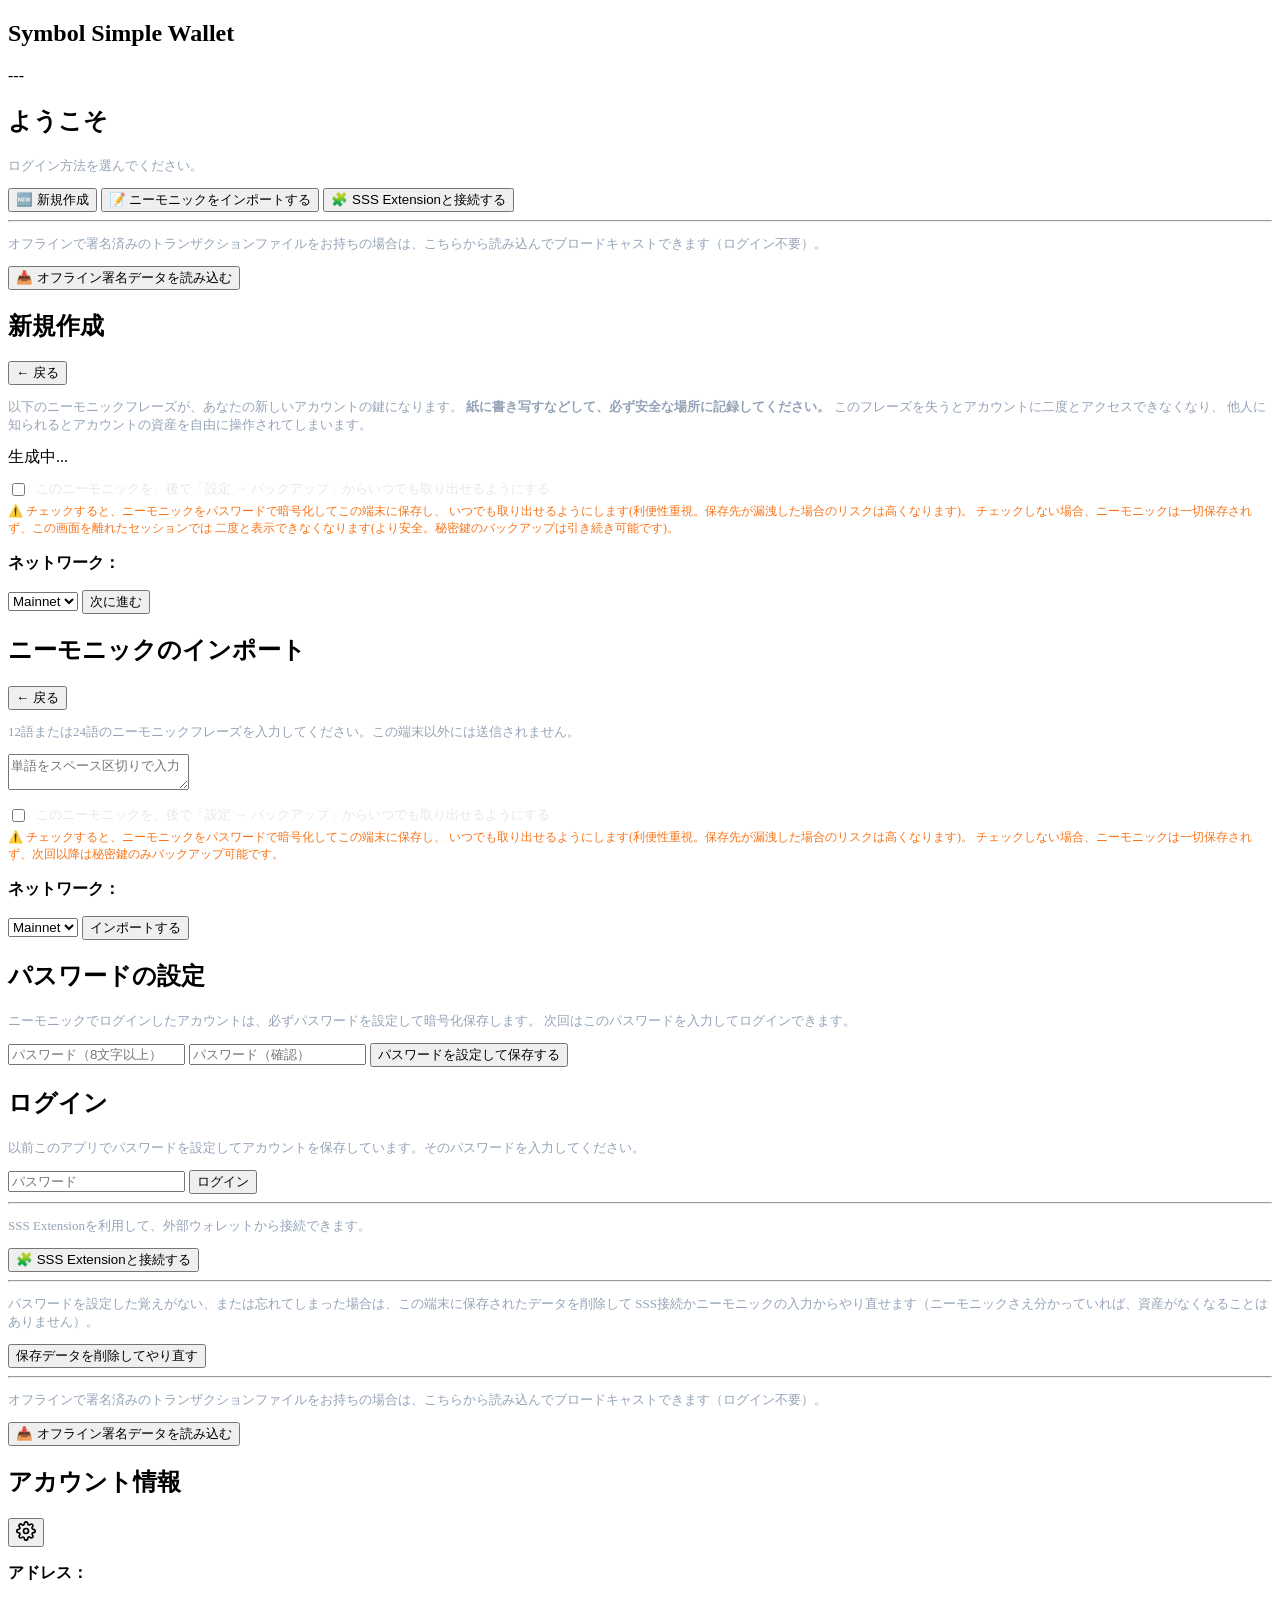
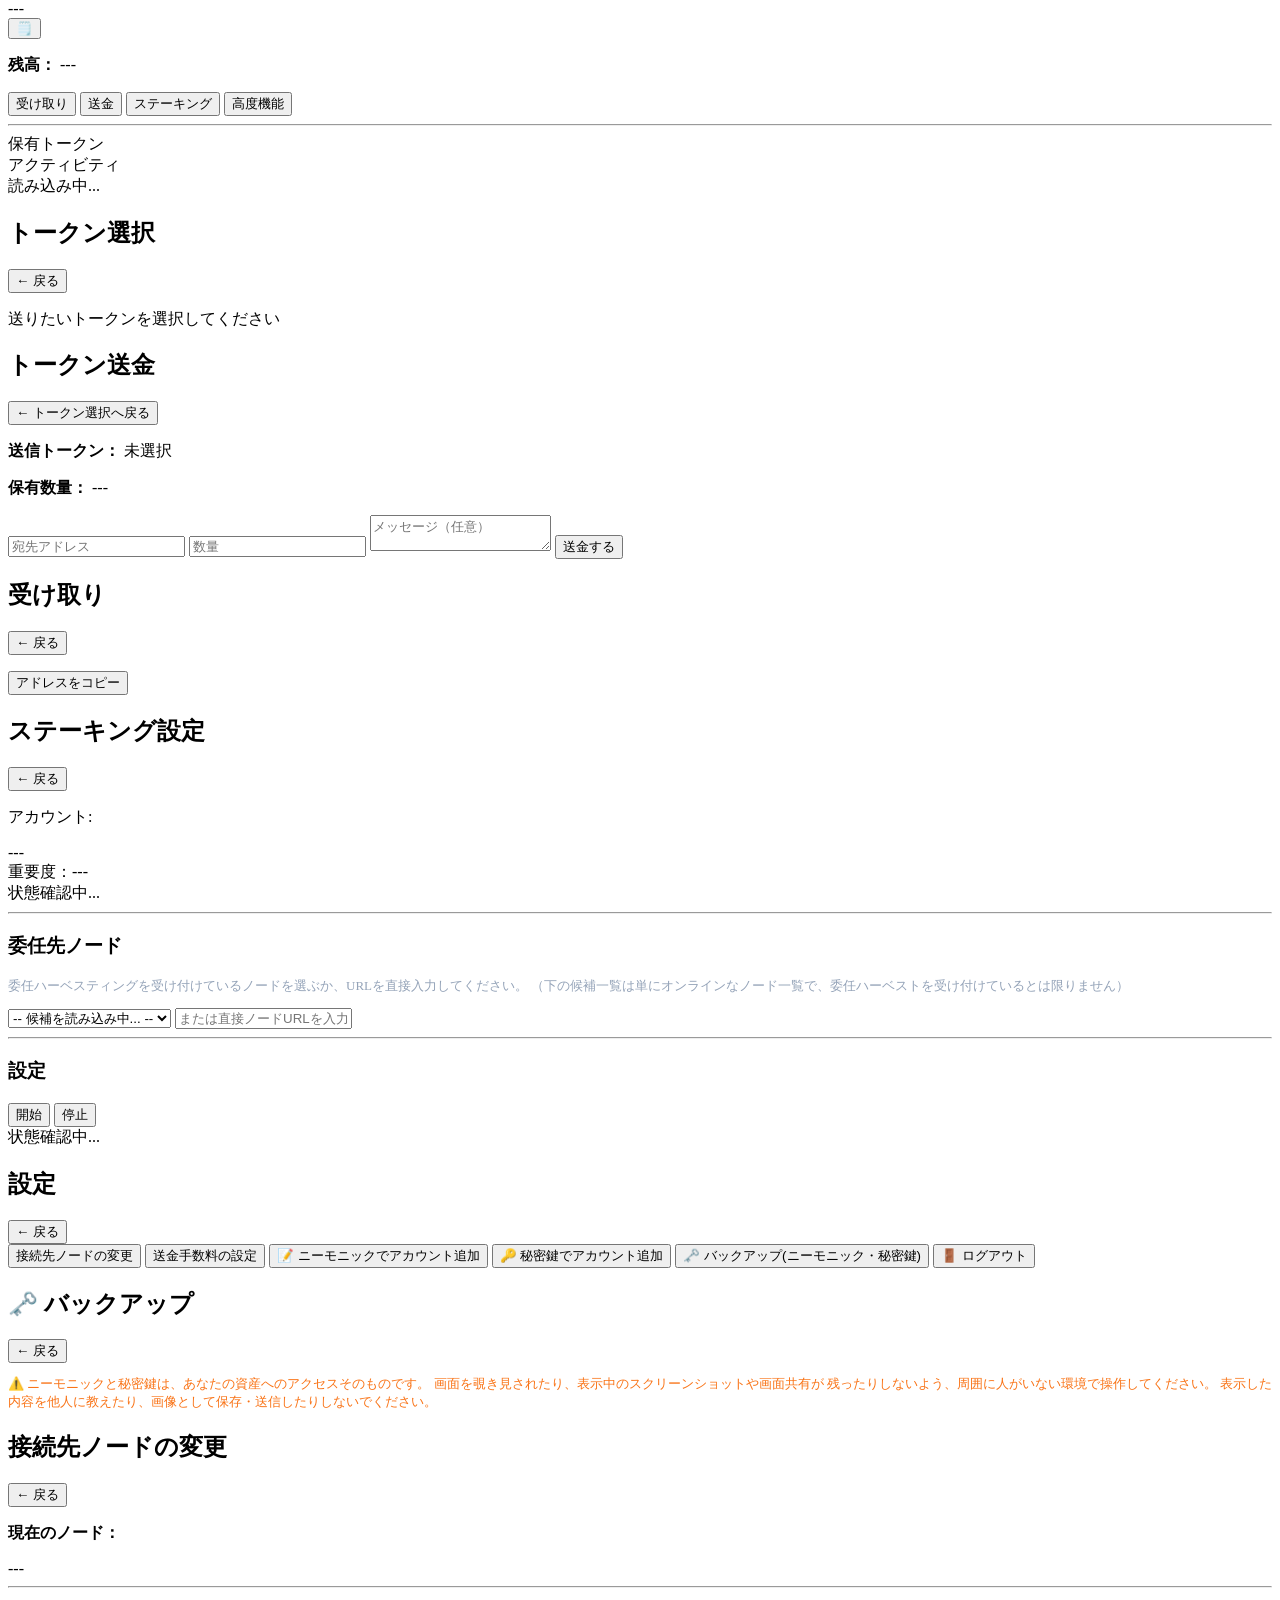
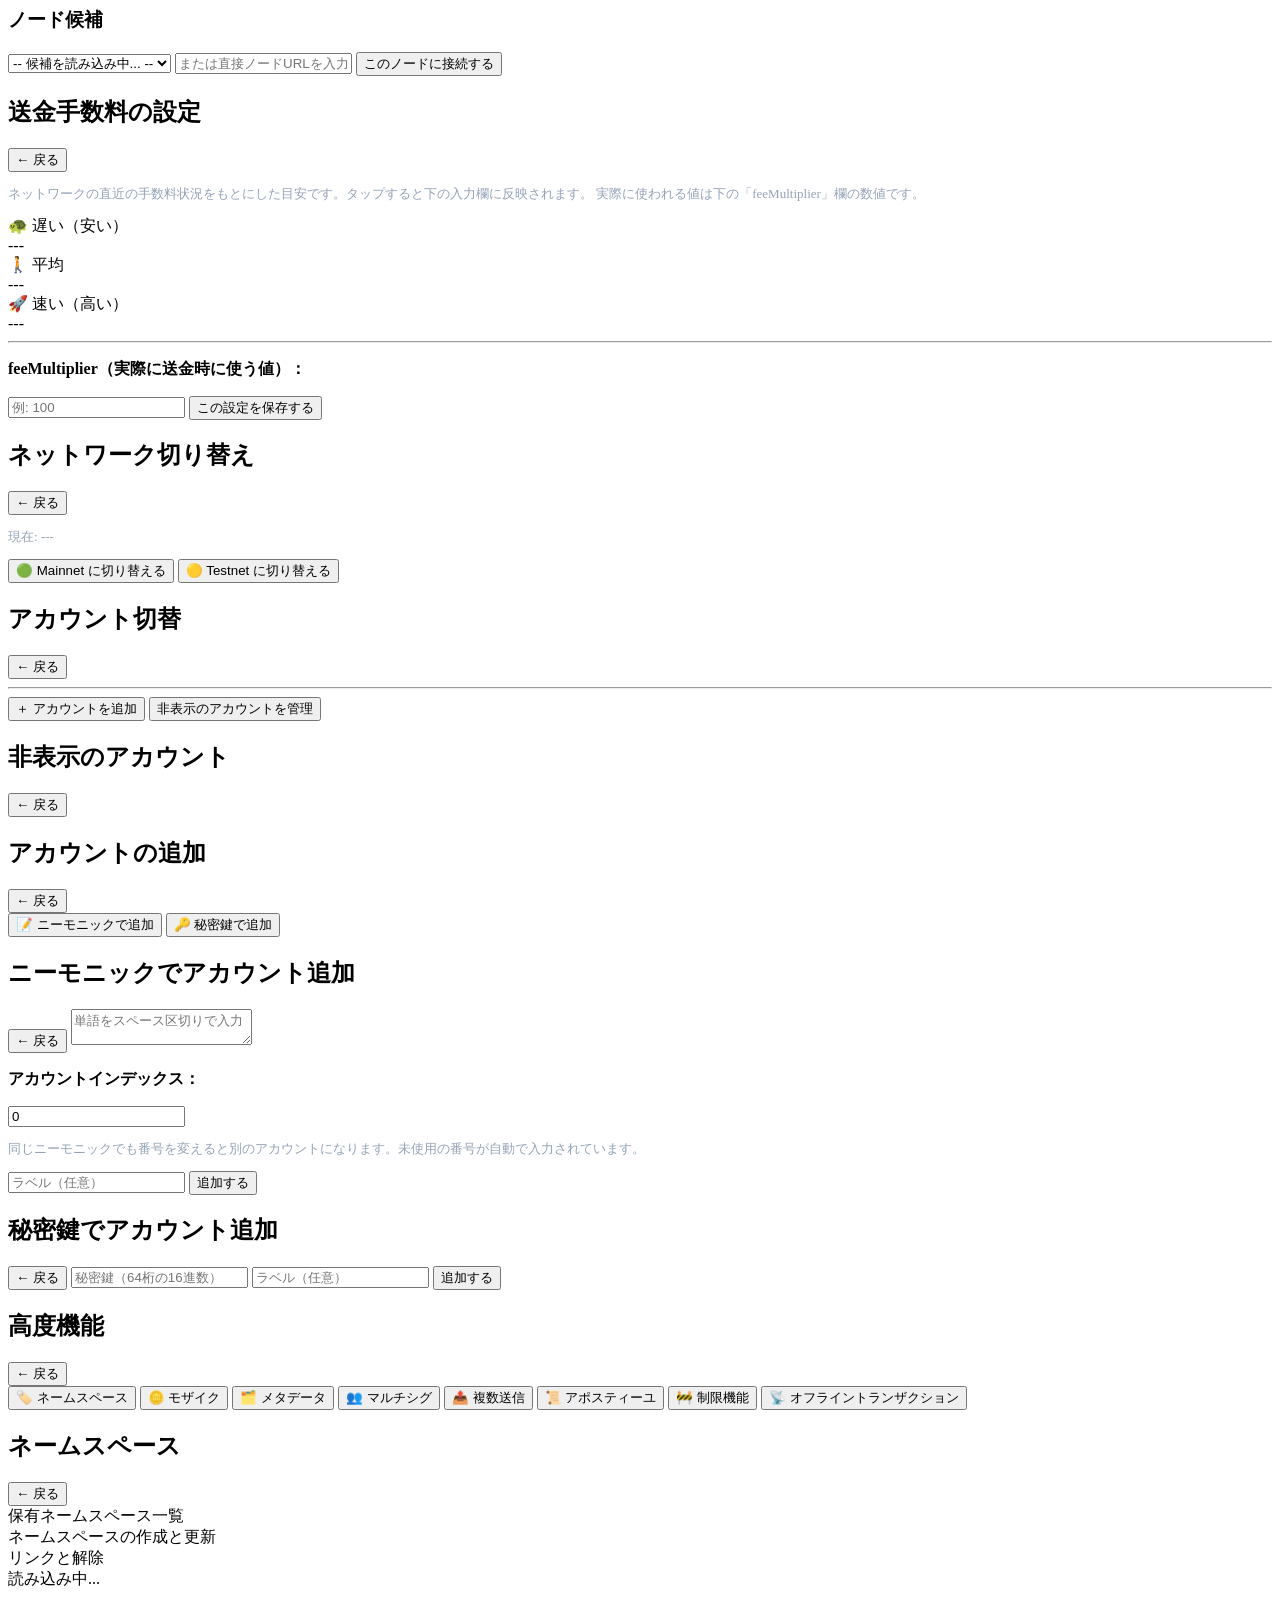
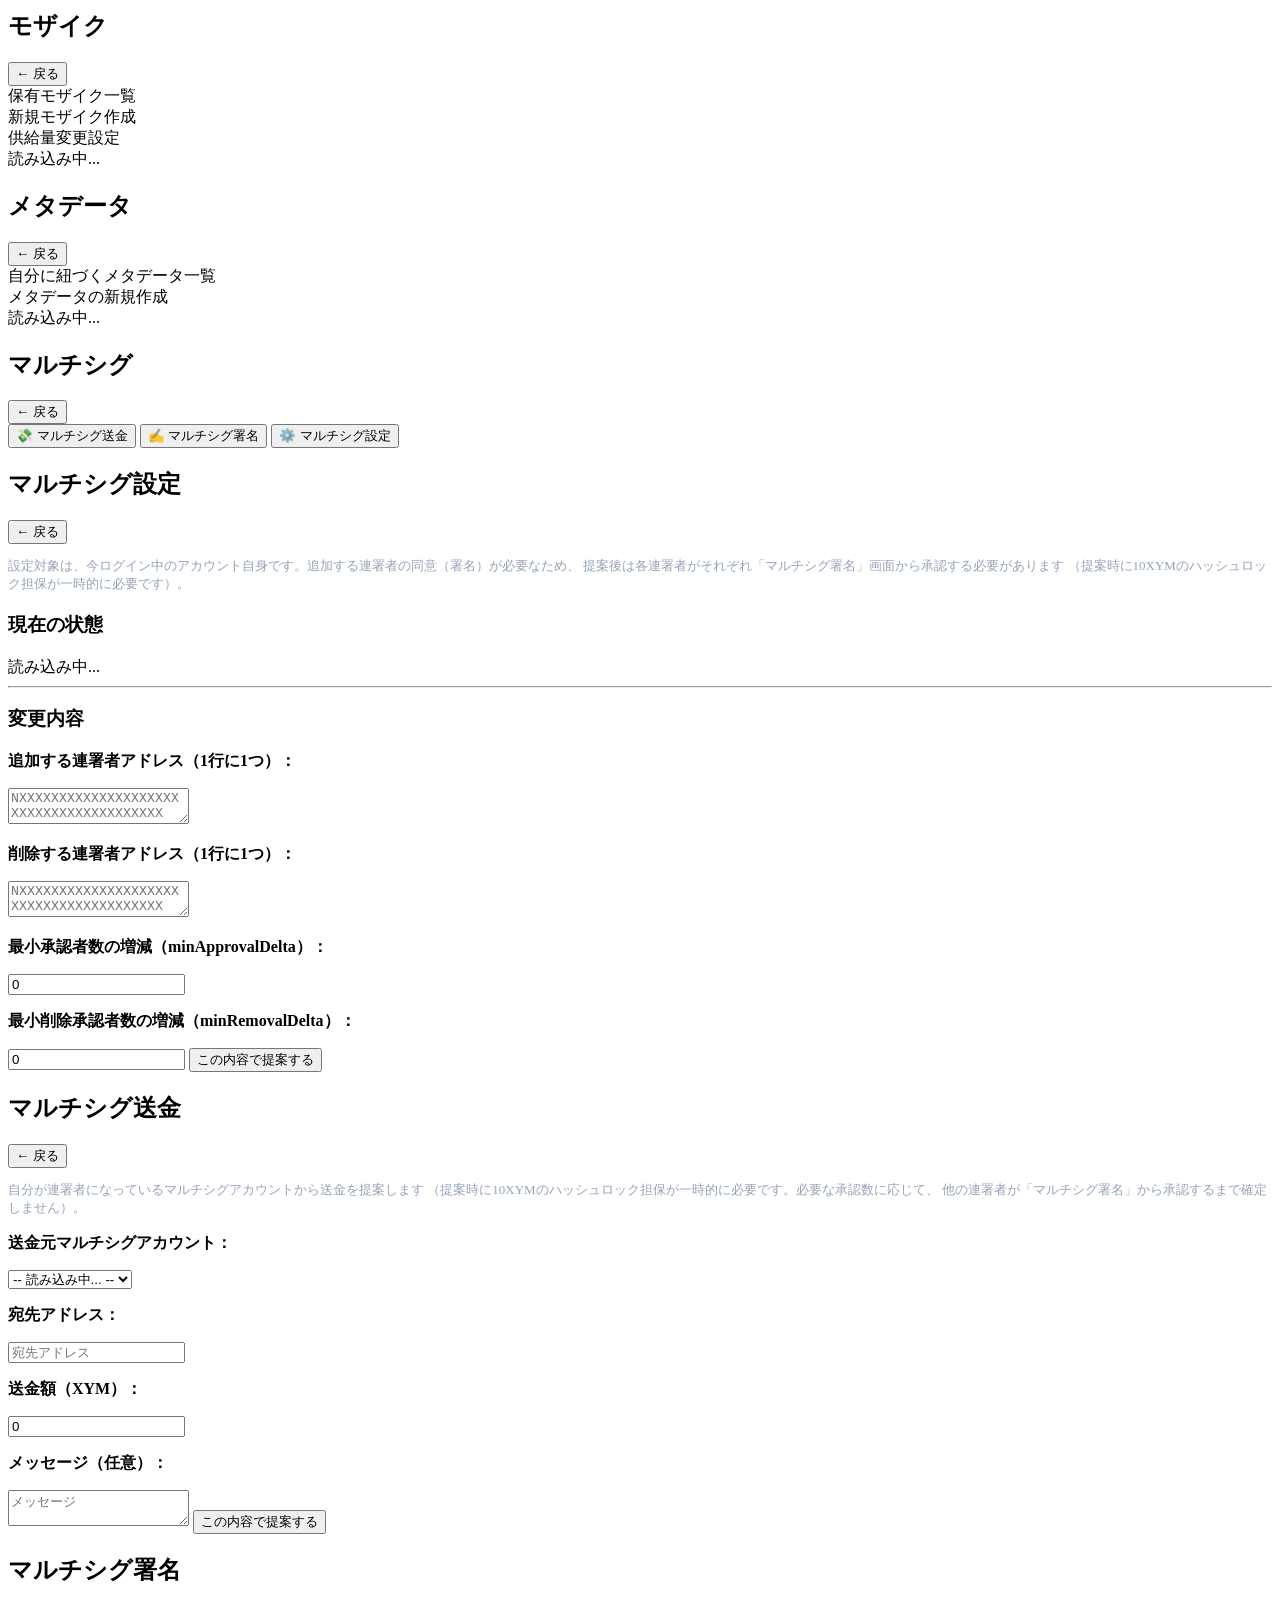
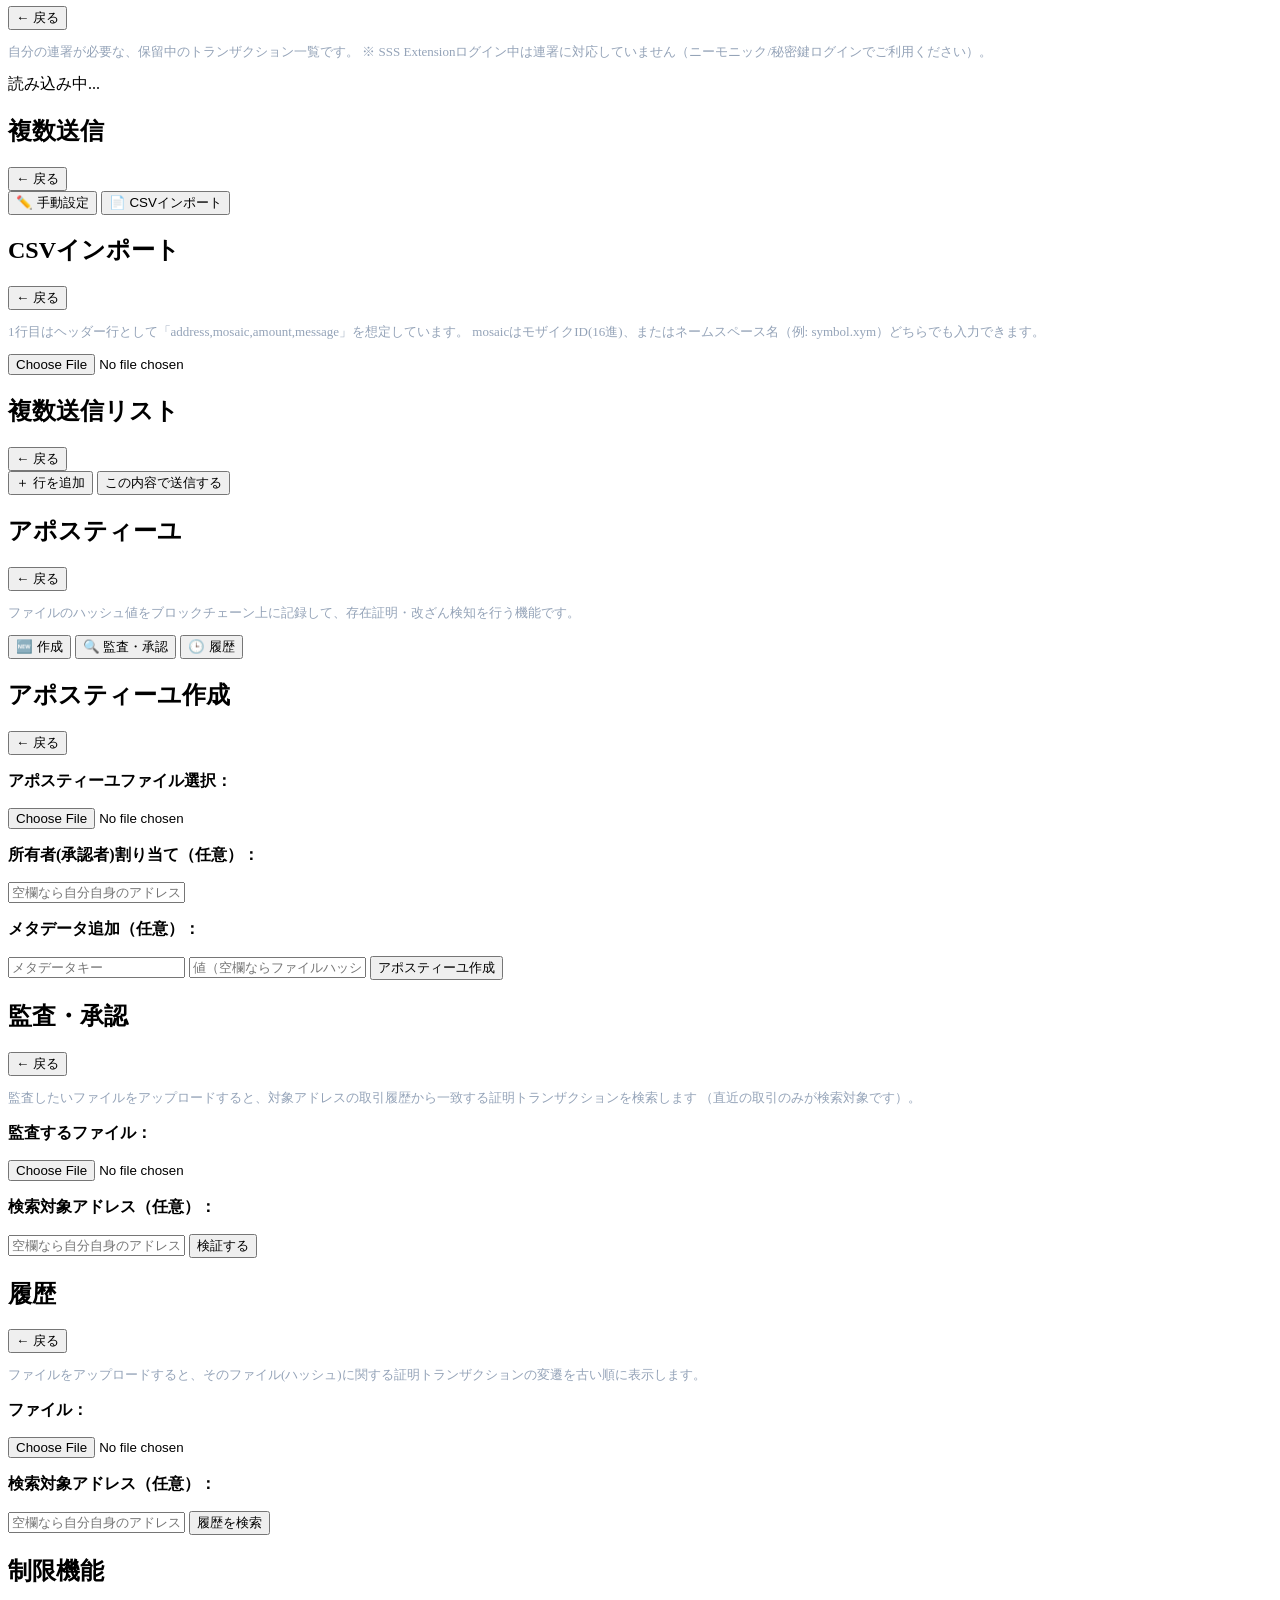
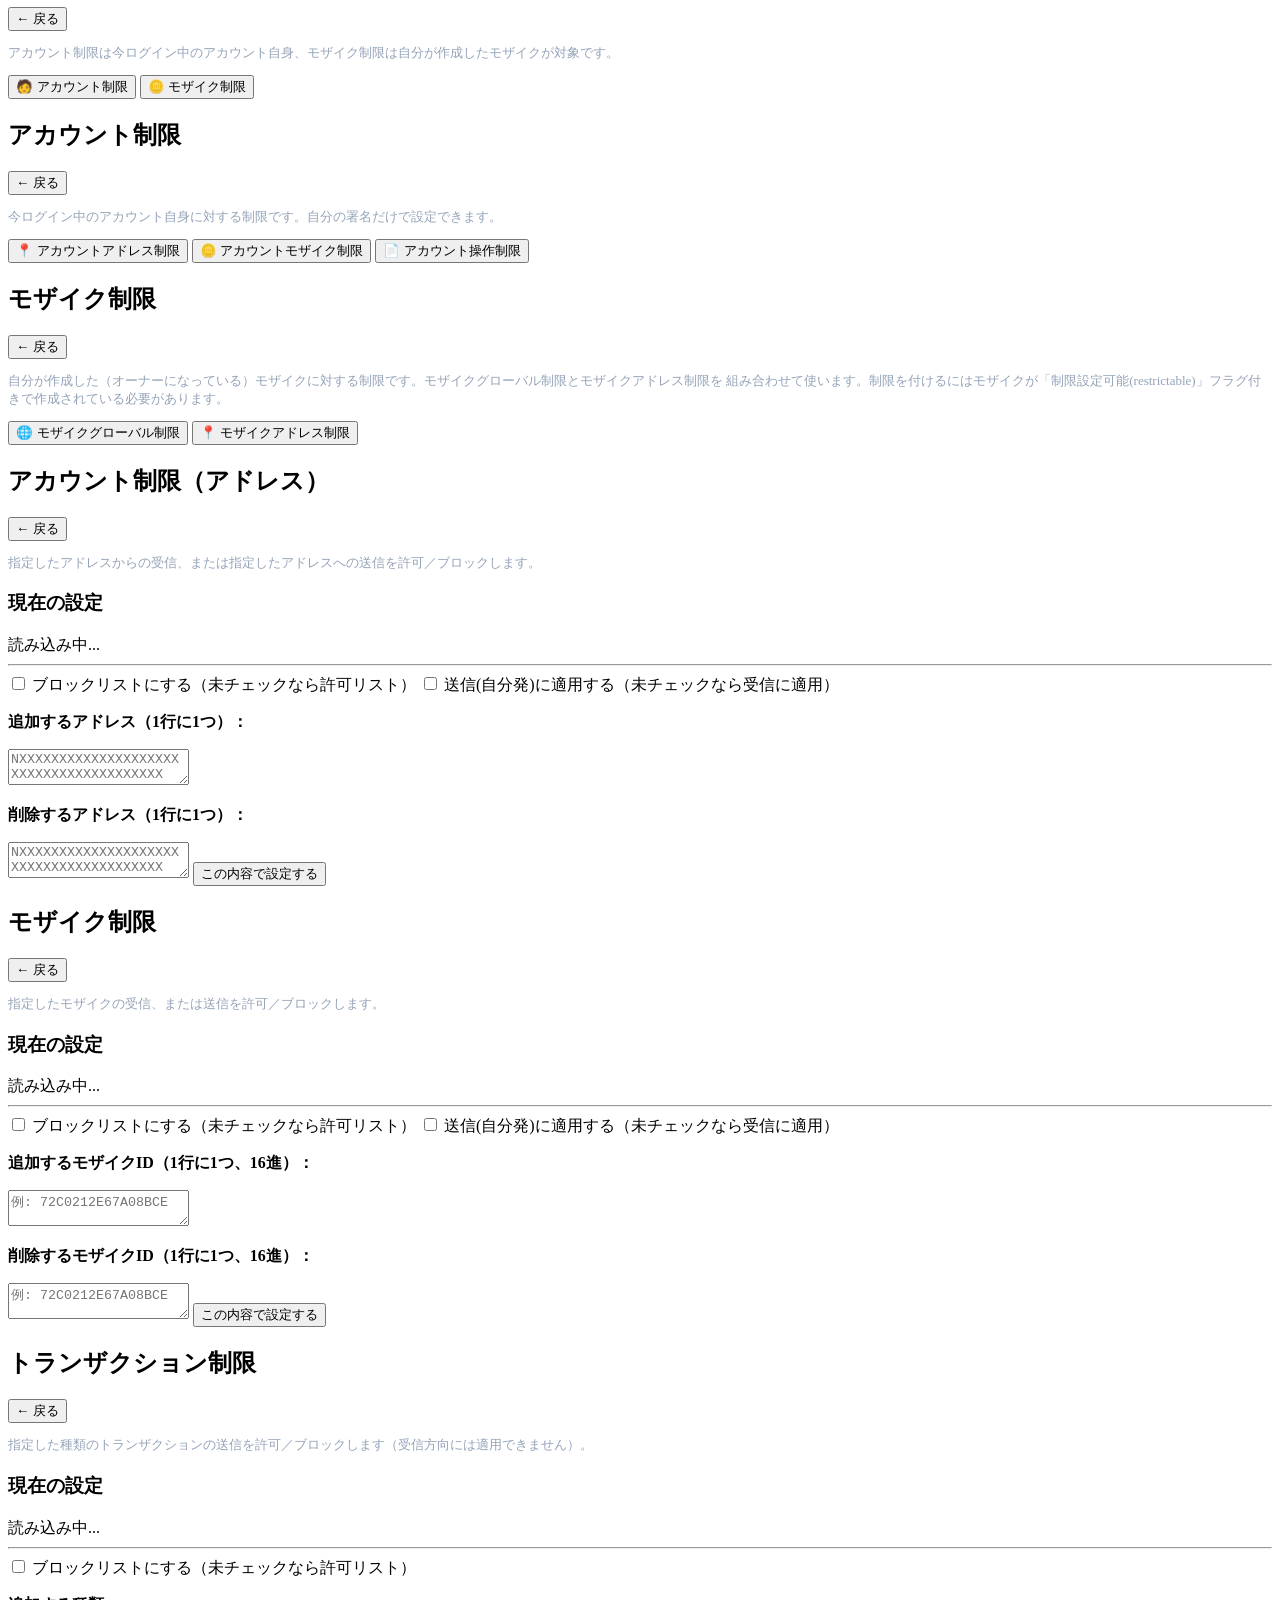
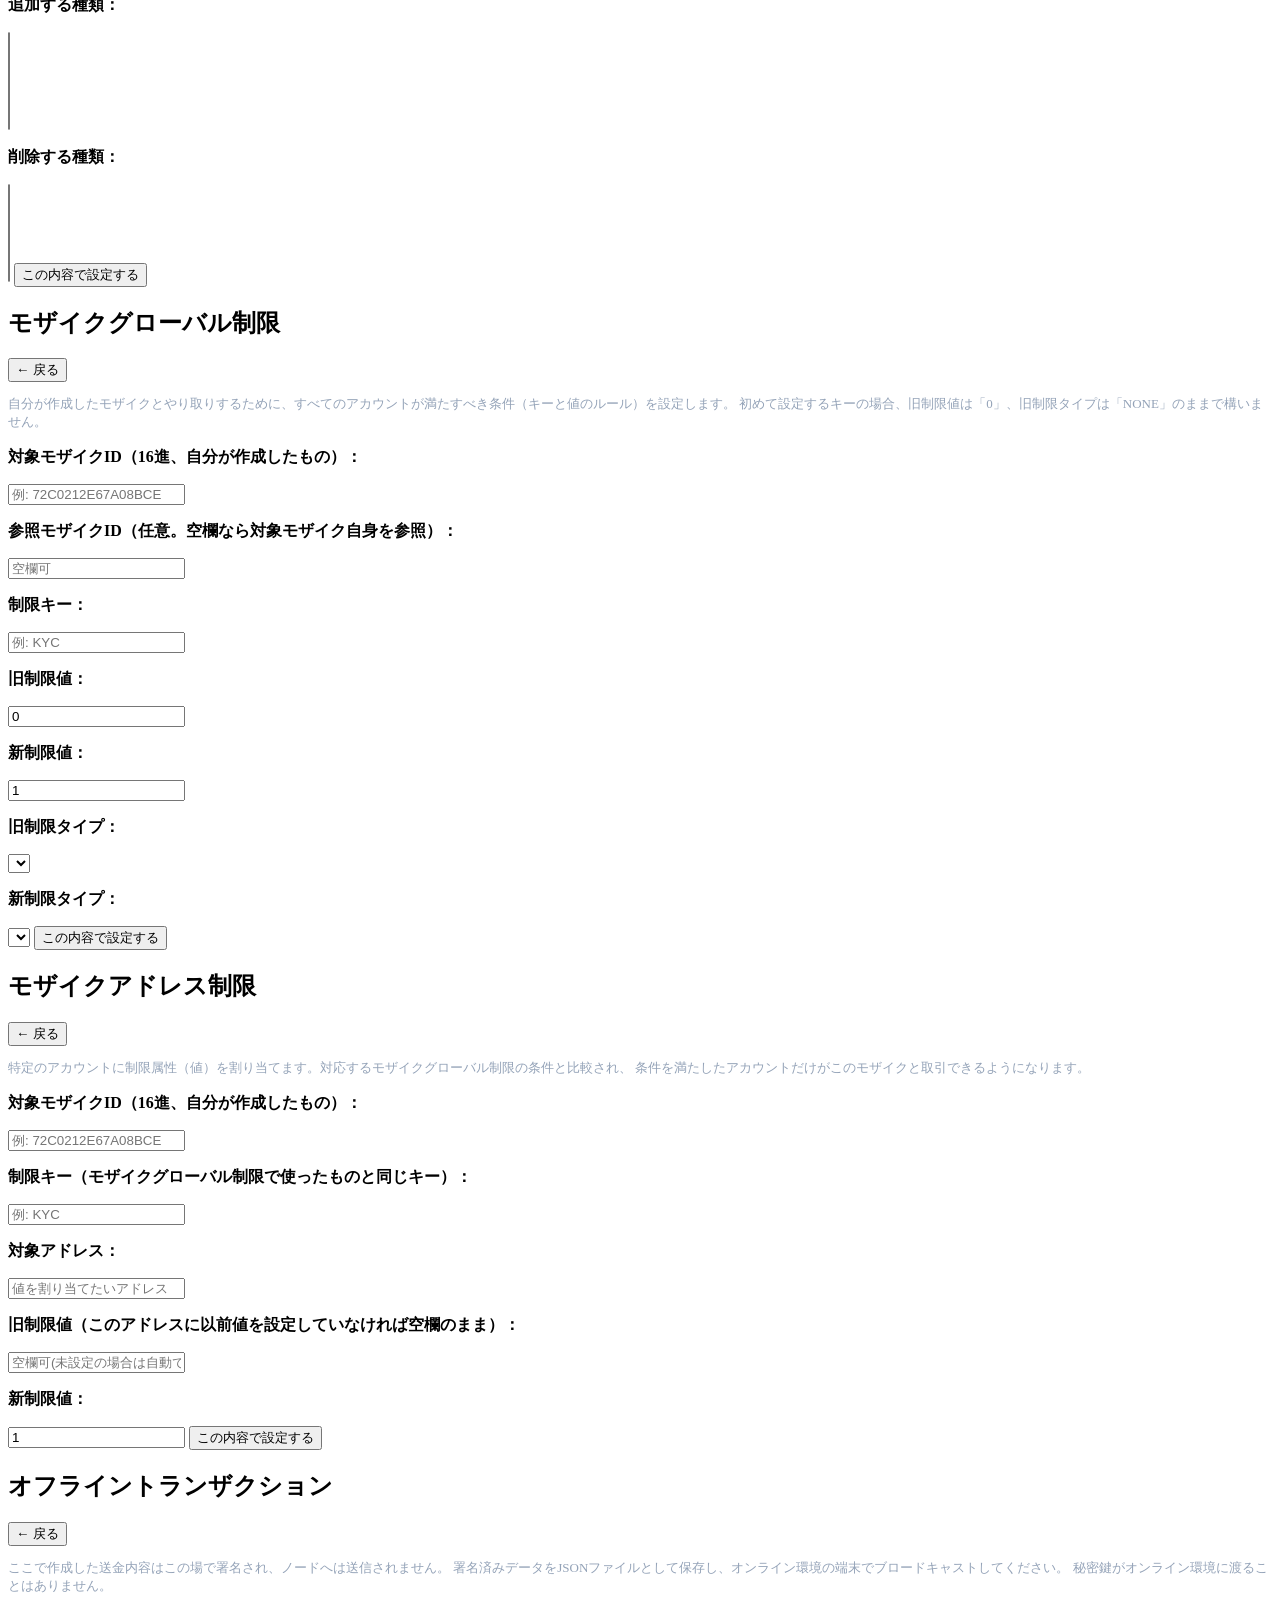
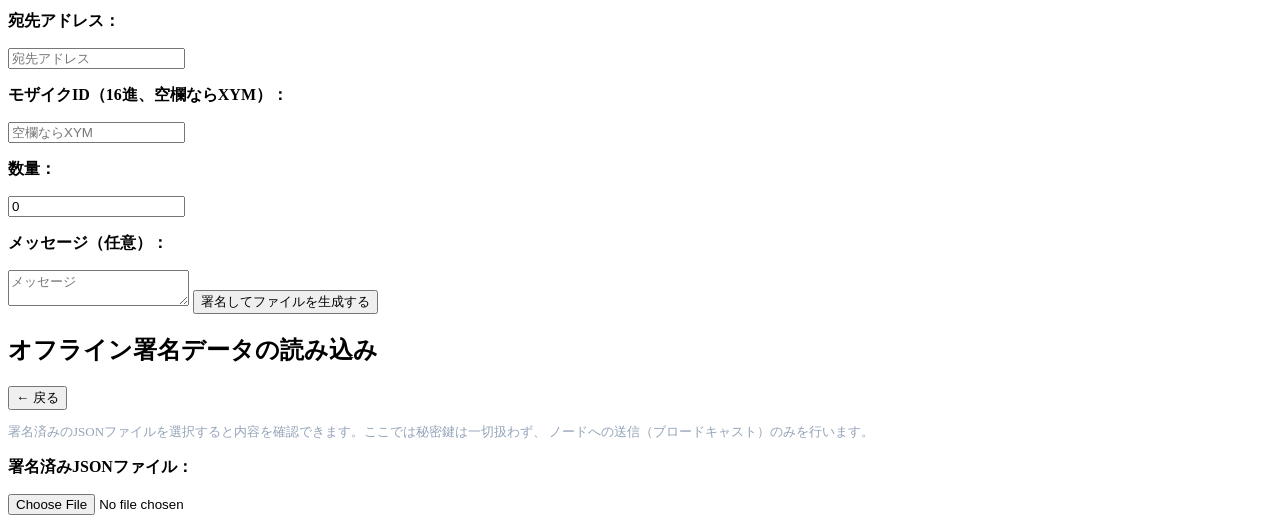
==== commit c447b164: "Add files via upload" ====
--- a/js/index.html
+++ b/js/index.html
@@ -68,6 +68,19 @@
 
       <div id="create-new-mnemonic" class="input-box" style="word-break:break-all; user-select: text;">生成中...</div>
 
+      <div style="margin-top:12px;">
+        <label style="font-size:13px;color:#e5e7eb;display:flex;align-items:flex-start;gap:8px;">
+          <input type="checkbox" id="create-new-exportable-toggle" style="width:auto;margin-top:3px;">
+          <span>このニーモニックを、後で「設定 → バックアップ」からいつでも取り出せるようにする</span>
+        </label>
+        <p style="font-size:12px;color:#f97316;margin-top:4px;">
+          ⚠️ チェックすると、ニーモニックをパスワードで暗号化してこの端末に保存し、
+          いつでも取り出せるようにします(利便性重視。保存先が漏洩した場合のリスクは高くなります)。
+          チェックしない場合、ニーモニックは一切保存されず、この画面を離れたセッションでは
+          二度と表示できなくなります(より安全。秘密鍵のバックアップは引き続き可能です)。
+        </p>
+      </div>
+
       <p><b>ネットワーク：</b></p>
       <select id="create-new-network-select" class="input-box">
         <option value="mainnet">Mainnet</option>
@@ -92,6 +105,18 @@
       </p>
 
       <textarea id="mnemonic-input" class="input-box" placeholder="単語をスペース区切りで入力"></textarea>
+
+      <div style="margin-top:12px;">
+        <label style="font-size:13px;color:#e5e7eb;display:flex;align-items:flex-start;gap:8px;">
+          <input type="checkbox" id="mnemonic-import-exportable-toggle" style="width:auto;margin-top:3px;">
+          <span>このニーモニックを、後で「設定 → バックアップ」からいつでも取り出せるようにする</span>
+        </label>
+        <p style="font-size:12px;color:#f97316;margin-top:4px;">
+          ⚠️ チェックすると、ニーモニックをパスワードで暗号化してこの端末に保存し、
+          いつでも取り出せるようにします(利便性重視。保存先が漏洩した場合のリスクは高くなります)。
+          チェックしない場合、ニーモニックは一切保存されず、次回以降は秘密鍵のみバックアップ可能です。
+        </p>
+      </div>
 
       <p><b>ネットワーク：</b></p>
       <select id="mnemonic-network-select" class="input-box">
@@ -337,12 +362,74 @@
         <button id="menu-add-privatekey" class="settings-menu-item">
           🔑 秘密鍵でアカウント追加
         </button>
+        <button id="menu-backup" class="settings-menu-item">
+          🗝️ バックアップ(ニーモニック・秘密鍵)
+        </button>
         <button id="lock-session-btn" class="settings-menu-item" style="display:none;">
           🔒 ログイン画面に戻る
         </button>
         <button id="logout-btn" class="settings-menu-item">
           🚪 ログアウト
         </button>
+      </div>
+    </div>
+  </div>
+
+  <!-- ============================================================
+       バックアップ(ニーモニック・秘密鍵のエクスポート)
+  ============================================================ -->
+  <div id="backup-page" class="page">
+    <div class="card">
+      <h2>🗝️ バックアップ</h2>
+      <button id="back-settings-backup" class="button-primary">← 戻る</button>
+
+      <p style="font-size:13px;color:#f97316;margin-top:12px;">
+        ⚠️ ニーモニックと秘密鍵は、あなたの資産へのアクセスそのものです。
+        画面を覗き見されたり、表示中のスクリーンショットや画面共有が
+        残ったりしないよう、周囲に人がいない環境で操作してください。
+        表示した内容を他人に教えたり、画像として保存・送信したりしないでください。
+      </p>
+
+      <!-- パスワード未設定の場合の案内 -->
+      <div id="backup-no-password-notice" style="display:none;margin-top:16px;">
+        <p style="font-size:13px;color:#94a3b8;">
+          バックアップ機能を使うには、なりすまし防止のため先にパスワードを
+          設定する必要があります。
+        </p>
+        <button id="backup-goto-password-setup-btn" class="button-primary">パスワードを設定する</button>
+      </div>
+
+      <!-- アカウント選択 + 表示ボタン -->
+      <div id="backup-main" style="display:none;margin-top:16px;">
+        <label style="font-size:13px;color:#94a3b8;">表示するアカウント</label>
+        <select id="backup-account-select" class="input-box"></select>
+
+        <div style="display:flex;gap:10px;margin-top:10px;">
+          <button id="backup-request-privatekey-btn" class="button-primary" style="flex:1;">秘密鍵を表示</button>
+          <button id="backup-request-mnemonic-btn" class="button-primary" style="flex:1;">ニーモニックを表示</button>
+        </div>
+        <div id="backup-select-status" style="font-size:12px;margin-top:6px;"></div>
+      </div>
+
+      <!-- パスワード確認 -->
+      <div id="backup-password-step" style="display:none;margin-top:16px;">
+        <label style="font-size:13px;color:#94a3b8;">パスワードを入力してください</label>
+        <input id="backup-password-input" class="input-box" type="password" placeholder="パスワード">
+        <div style="display:flex;gap:10px;margin-top:10px;">
+          <button id="backup-password-cancel-btn" class="account-hide-btn" style="flex:1;">キャンセル</button>
+          <button id="backup-password-confirm-btn" class="button-primary" style="flex:1;">確認して表示</button>
+        </div>
+        <div id="backup-password-status" style="font-size:12px;margin-top:6px;"></div>
+      </div>
+
+      <!-- 表示結果 -->
+      <div id="backup-result" style="display:none;margin-top:16px;">
+        <label id="backup-result-label" style="font-size:13px;color:#94a3b8;"></label>
+        <textarea id="backup-result-value" class="input-box" readonly style="min-height:80px;word-break:break-all;"></textarea>
+        <div style="display:flex;gap:10px;margin-top:10px;">
+          <button id="backup-copy-btn" class="account-hide-btn" style="flex:1;">コピー</button>
+          <button id="backup-hide-result-btn" class="button-primary" style="flex:1;">隠す</button>
+        </div>
       </div>
     </div>
   </div>
@@ -566,121 +653,209 @@
       <h2>ネームスペース</h2>
       <button id="back-advanced-namespace" class="button-primary">← 戻る</button>
 
-      <h3>ルートネームスペースの作成・更新（延長）</h3>
-      <p style="font-size:13px;color:#94a3b8;">
-        既に自分が所有している名前を指定すると、有効期間の延長（更新）になります。
-        サブネームスペースはルートと同じ期間を共有するため、個別の更新は不要です。
-      </p>
-      <input id="root-namespace-name" class="input-box" placeholder="ネームスペース名 (例: my_namespace)">
-      <input id="root-namespace-duration" class="input-box" type="number" min="1" placeholder="有効期間(ブロック数)　例: 86400(約30日目安)">
-
-      <div id="root-namespace-duration-presets" class="settings-menu" style="display:none; margin-bottom:12px;">
-        <button type="button" class="settings-menu-item" data-days="30">30日（86,400ブロック）</button>
-        <button type="button" class="settings-menu-item" data-days="90">90日（259,200ブロック）</button>
-        <button type="button" class="settings-menu-item" data-days="180">180日（518,400ブロック）</button>
-        <button type="button" class="settings-menu-item" data-days="365">365日（1,051,200ブロック）</button>
-      </div>
-
-      <div style="display:flex; gap:8px;">
-        <button id="root-namespace-calc-btn" class="button-primary">有効期間の計算</button>
-        <button id="register-root-namespace-btn" class="button-primary">登録・更新する</button>
-      </div>
-      <div id="root-namespace-status"></div>
-
-      <hr>
-
-      <h3>サブネームスペースを作成</h3>
-      <p style="font-size:13px;color:#94a3b8;">
-        親は自分が保有するネームスペースから選択してください（最大3階層まで。レベル3のネームスペースは親にできません）。
-      </p>
-      <select id="sub-namespace-parent-select" class="input-box">
-        <option value="">-- 読み込み中... --</option>
-      </select>
-      <input id="sub-namespace-name" class="input-box" placeholder="サブネームスペース名">
-      <button id="register-sub-namespace-btn" class="button-primary">サブネームスペースを登録</button>
-      <div id="sub-namespace-status"></div>
-
-      <hr>
-
-      <h3>モザイクへのリンク・解除</h3>
-      <p style="font-size:13px;color:#94a3b8;">
-        モザイクにリンクできるのは、そのモザイクの作成者(オーナー)のみです。
-      </p>
-      <select id="ns-link-mosaic-namespace-select" class="input-box">
-        <option value="">-- 読み込み中... --</option>
-      </select>
-      <select id="ns-link-mosaic-id-select" class="input-box">
-        <option value="">-- 読み込み中... --</option>
-      </select>
-      <button id="ns-link-mosaic-btn" class="button-primary">リンクする</button>
-      <button id="ns-unlink-mosaic-btn" class="button-primary">リンク解除する</button>
-      <div id="ns-link-mosaic-status"></div>
-
-      <hr>
-
-      <h3>アカウントへのリンク・解除</h3>
-      <p style="font-size:13px;color:#94a3b8;">
-        リンク先のアカウントがアカウント操作制限でAddressAliasTransactionをブロックしていると失敗します。
-      </p>
-      <select id="ns-link-address-namespace-select" class="input-box">
-        <option value="">-- 読み込み中... --</option>
-      </select>
-      <input id="ns-link-address-target" class="input-box" placeholder="対象アドレス">
-      <button id="ns-link-address-btn" class="button-primary">リンクする</button>
-      <button id="ns-unlink-address-btn" class="button-primary">リンク解除する</button>
-      <div id="ns-link-address-status"></div>
-
-      <hr>
-
-      <h3>保有ネームスペース一覧</h3>
-      <div id="namespace-list">読み込み中...</div>
-    </div>
-  </div>
-
-  <!-- ============================================================
-       モザイク作成
+      <div class="wallet-tabs">
+        <div id="ns-tab-owned" class="wallet-tab active">保有ネームスペース一覧</div>
+        <div id="ns-tab-create" class="wallet-tab">ネームスペースの作成と更新</div>
+        <div id="ns-tab-link" class="wallet-tab">リンクと解除</div>
+      </div>
+
+      <!-- 保有ネームスペース一覧 -->
+      <div id="ns-content-owned">
+        <div id="namespace-list">読み込み中...</div>
+      </div>
+
+      <!-- ネームスペースの作成と更新 -->
+      <div id="ns-content-create" style="display:none;">
+        <h3>ルートネームスペースの作成・更新（延長）</h3>
+        <p style="font-size:13px;color:#94a3b8;">
+          既に自分が所有している名前を指定すると、有効期間の延長（更新）になります。
+          サブネームスペースはルートと同じ期間を共有するため、個別の更新は不要です。
+        </p>
+        <input id="root-namespace-name" class="input-box" placeholder="ネームスペース名 (例: my_namespace)">
+        <input id="root-namespace-duration" class="input-box" type="number" min="1" placeholder="有効期間(ブロック数)　例: 86400(約30日目安)">
+
+        <div id="root-namespace-duration-presets" class="settings-menu" style="display:none; margin-bottom:12px;">
+          <button type="button" class="settings-menu-item" data-days="30">30日（86,400ブロック）</button>
+          <button type="button" class="settings-menu-item" data-days="90">90日（259,200ブロック）</button>
+          <button type="button" class="settings-menu-item" data-days="180">180日（518,400ブロック）</button>
+          <button type="button" class="settings-menu-item" data-days="365">365日（1,051,200ブロック）</button>
+        </div>
+
+        <p style="font-size:13px;color:#94a3b8;">推定手数料: <span id="root-namespace-fee-estimate">---</span></p>
+        <p style="font-size:13px;color:#94a3b8;">推定レンタル手数料: <span id="root-namespace-rental-fee-estimate">---</span></p>
+
+        <div style="display:flex; gap:8px;">
+          <button id="root-namespace-calc-btn" class="button-primary">有効期間の計算</button>
+          <button id="register-root-namespace-btn" class="button-primary">登録・更新する</button>
+        </div>
+        <div id="root-namespace-status"></div>
+
+        <hr>
+
+        <h3>サブネームスペースを作成</h3>
+        <p style="font-size:13px;color:#94a3b8;">
+          親は自分が保有するネームスペースから選択してください（最大3階層まで。レベル3のネームスペースは親にできません）。
+        </p>
+        <select id="sub-namespace-parent-select" class="input-box">
+          <option value="">-- 読み込み中... --</option>
+        </select>
+        <input id="sub-namespace-name" class="input-box" placeholder="サブネームスペース名">
+        <p style="font-size:13px;color:#94a3b8;">推定手数料: <span id="sub-namespace-fee-estimate">---</span></p>
+        <p style="font-size:13px;color:#94a3b8;">推定レンタル手数料: <span id="sub-namespace-rental-fee-estimate">---</span></p>
+        <button id="register-sub-namespace-btn" class="button-primary">サブネームスペースを登録</button>
+        <div id="sub-namespace-status"></div>
+      </div>
+
+      <!-- リンクと解除 -->
+      <div id="ns-content-link" style="display:none;">
+        <h3>モザイクへのリンク・解除</h3>
+        <p style="font-size:13px;color:#94a3b8;">
+          モザイクにリンクできるのは、そのモザイクの作成者(オーナー)のみです。
+        </p>
+        <select id="ns-link-mosaic-namespace-select" class="input-box">
+          <option value="">-- 読み込み中... --</option>
+        </select>
+        <select id="ns-link-mosaic-id-select" class="input-box">
+          <option value="">-- 読み込み中... --</option>
+        </select>
+        <p style="font-size:13px;color:#94a3b8;">推定手数料: <span id="ns-link-mosaic-fee-estimate">---</span></p>
+        <button id="ns-link-mosaic-btn" class="button-primary">リンクする</button>
+        <button id="ns-unlink-mosaic-btn" class="button-primary">リンク解除する</button>
+        <div id="ns-link-mosaic-status"></div>
+
+        <hr>
+
+        <h3>アカウントへのリンク・解除</h3>
+        <p style="font-size:13px;color:#94a3b8;">
+          リンク先のアカウントがアカウント操作制限でAddressAliasTransactionをブロックしていると失敗します。
+        </p>
+        <select id="ns-link-address-namespace-select" class="input-box">
+          <option value="">-- 読み込み中... --</option>
+        </select>
+        <input id="ns-link-address-target" class="input-box" placeholder="対象アドレス">
+        <p style="font-size:13px;color:#94a3b8;">推定手数料: <span id="ns-link-address-fee-estimate">---</span></p>
+        <button id="ns-link-address-btn" class="button-primary">リンクする</button>
+        <button id="ns-unlink-address-btn" class="button-primary">リンク解除する</button>
+        <div id="ns-link-address-status"></div>
+      </div>
+    </div>
+  </div>
+
+  <!-- ============================================================
+       モザイク
   ============================================================ -->
   <div id="mosaic-page" class="page">
     <div class="card">
       <h2>モザイク</h2>
       <button id="back-advanced-mosaic" class="button-primary">← 戻る</button>
 
-      <h3>新規モザイク作成</h3>
-
-      <p><b>可分性 (divisibility)：</b></p>
-      <input id="mosaic-divisibility" class="input-box" type="number" min="0" max="6" value="0">
-
-      <p><b>有効期間(ブロック数)：</b></p>
-      <input id="mosaic-duration" class="input-box" type="number" min="0" value="0" placeholder="0で無期限">
-
-      <p><b>初期供給量：</b></p>
-      <input id="mosaic-initial-supply" class="input-box" type="number" min="0" value="1000">
-
-      <label class="encrypt-option">
-        <input type="checkbox" id="mosaic-transferable" checked>
-        <span>第三者へ譲渡可能(transferable)</span>
-      </label>
-      <label class="encrypt-option">
-        <input type="checkbox" id="mosaic-supply-mutable">
-        <span>供給量変更可能(supplyMutable)</span>
-      </label>
-      <label class="encrypt-option">
-        <input type="checkbox" id="mosaic-restrictable">
-        <span>制限設定可能(restrictable)</span>
-      </label>
-
-      <p><b>ネームスペースとリンク（任意）：</b></p>
-      <select id="mosaic-link-namespace-select" class="input-box">
-        <option value="">-- リンクしない --</option>
-      </select>
-
-      <button id="create-mosaic-btn" class="button-primary">モザイクを作成する</button>
-      <div id="mosaic-create-status"></div>
-
-      <hr>
-
-      <h3>保有モザイク一覧</h3>
-      <div id="owned-mosaic-list">読み込み中...</div>
+      <div class="wallet-tabs">
+        <div id="mosaic-tab-owned" class="wallet-tab active">保有モザイク一覧</div>
+        <div id="mosaic-tab-create" class="wallet-tab">新規モザイク作成</div>
+        <div id="mosaic-tab-supply" class="wallet-tab">供給量変更設定</div>
+      </div>
+
+      <!-- 保有モザイク一覧 -->
+      <div id="mosaic-content-owned">
+        <div id="owned-mosaic-list">読み込み中...</div>
+      </div>
+
+      <!-- 新規モザイク作成 -->
+      <div id="mosaic-content-create" style="display:none;">
+        <p><b>可分性 (divisibility)：</b></p>
+        <select id="mosaic-divisibility" class="input-box">
+          <option value="1">1</option>
+          <option value="2">2</option>
+          <option value="3">3</option>
+          <option value="4">4</option>
+          <option value="5">5</option>
+          <option value="6" selected>6</option>
+        </select>
+
+        <p><b>有効期間：</b></p>
+        <select id="mosaic-duration-mode" class="input-box">
+          <option value="unlimited">無制限モザイク</option>
+          <option value="limited">期限付きモザイク</option>
+        </select>
+
+        <div id="mosaic-duration-row" style="display:none;">
+          <input id="mosaic-duration" class="input-box" type="number" min="1" placeholder="有効期間(ブロック数)">
+
+          <div id="mosaic-duration-presets" class="settings-menu" style="display:none; margin-bottom:12px;">
+            <button type="button" class="settings-menu-item" data-days="30">30日（86,400ブロック）</button>
+            <button type="button" class="settings-menu-item" data-days="90">90日（259,200ブロック）</button>
+            <button type="button" class="settings-menu-item" data-days="180">180日（518,400ブロック）</button>
+            <button type="button" class="settings-menu-item" data-days="365">365日（1,051,200ブロック）</button>
+          </div>
+
+          <button id="mosaic-duration-calc-btn" type="button" class="button-primary">ブロックの計算</button>
+        </div>
+
+        <p><b>初期供給量：</b></p>
+        <input id="mosaic-initial-supply" class="input-box" type="number" min="0" value="1000">
+
+        <label class="encrypt-option">
+          <input type="checkbox" id="mosaic-supply-mutable">
+          <span>供給量変更可能</span>
+        </label>
+        <label class="encrypt-option">
+          <input type="checkbox" id="mosaic-transferable" checked>
+          <span>第三者へ譲渡可能</span>
+        </label>
+        <label class="encrypt-option">
+          <input type="checkbox" id="mosaic-restrictable">
+          <span>制限設定可能</span>
+        </label>
+        <label class="encrypt-option">
+          <input type="checkbox" id="mosaic-revokable">
+          <span>取り消し可能</span>
+        </label>
+
+        <p><b>ネームスペースとリンク（任意）：</b></p>
+        <select id="mosaic-link-namespace-select" class="input-box">
+          <option value="">-- リンクしない --</option>
+        </select>
+
+        <p style="font-size:13px;color:#94a3b8;">
+          推定手数料: <span id="mosaic-fee-estimate">---</span>
+        </p>
+        <p style="font-size:13px;color:#94a3b8;">
+          推定レンタル手数料: <span id="mosaic-rental-fee-estimate">---</span>
+        </p>
+
+        <button id="create-mosaic-btn" class="button-primary">モザイクを作成する</button>
+        <div id="mosaic-create-status"></div>
+      </div>
+
+      <!-- 供給量変更設定 -->
+      <div id="mosaic-content-supply" style="display:none;">
+        <p style="font-size:13px;color:#94a3b8;">
+          「供給量変更可能(supplyMutable)」フラグ付きで作成したモザイクのみ変更できます。
+        </p>
+
+        <p><b>対象モザイク：</b></p>
+        <select id="mosaic-supply-target-select" class="input-box">
+          <option value="">-- 読み込み中... --</option>
+        </select>
+
+        <p><b>供給変更方向：</b></p>
+        <select id="mosaic-supply-direction" class="input-box">
+          <option value="increase">増加</option>
+          <option value="decrease">減少</option>
+        </select>
+
+        <p><b>供給量変更単位：</b></p>
+        <input id="mosaic-supply-amount" class="input-box" type="number" min="0" step="any" value="0">
+
+        <p><b>既存供給量：</b></p>
+        <div id="mosaic-supply-current" class="input-box">---</div>
+
+        <p><b>新しい供給量：</b></p>
+        <div id="mosaic-supply-new" class="input-box">---</div>
+
+        <button id="mosaic-supply-save-btn" class="button-primary">保存</button>
+        <div id="mosaic-supply-status"></div>
+      </div>
     </div>
   </div>
 
@@ -692,45 +867,53 @@
       <h2>メタデータ</h2>
       <button id="back-advanced-metadata" class="button-primary">← 戻る</button>
 
-      <p style="font-size:13px;color:#94a3b8;">
-        自分自身が対象(アドレス／自分が保有するネームスペース／自分が保有するモザイク)にのみ登録できます。
-        既存のキーと同じ組み合わせで登録すると更新になります。
-      </p>
-
-      <p><b>対象の種類：</b></p>
-      <select id="metadata-target-type" class="input-box">
-        <option value="address">アドレス（自分自身）</option>
-        <option value="namespace">ネームスペース</option>
-        <option value="mosaic">モザイク</option>
-      </select>
-
-      <div id="metadata-target-namespace-row" style="display:none;">
-        <p><b>対象ネームスペース：</b></p>
-        <select id="metadata-target-namespace-select" class="input-box">
-          <option value="">-- 読み込み中... --</option>
+      <div class="wallet-tabs">
+        <div id="metadata-tab-owned" class="wallet-tab active">自分に紐づくメタデータ一覧</div>
+        <div id="metadata-tab-create" class="wallet-tab">メタデータの新規作成</div>
+      </div>
+
+      <!-- 自分に紐づくメタデータ一覧 -->
+      <div id="metadata-content-owned">
+        <div id="metadata-list">読み込み中...</div>
+      </div>
+
+      <!-- メタデータの新規作成 -->
+      <div id="metadata-content-create" style="display:none;">
+        <p style="font-size:13px;color:#94a3b8;">
+          自分自身が対象(アドレス／自分が保有するネームスペース／自分が保有するモザイク)にのみ登録できます。
+          既存のキーと同じ組み合わせで登録すると更新になります。
+        </p>
+
+        <p><b>対象の種類：</b></p>
+        <select id="metadata-target-type" class="input-box">
+          <option value="address">アドレス（自分自身）</option>
+          <option value="namespace">ネームスペース</option>
+          <option value="mosaic">モザイク</option>
         </select>
-      </div>
-
-      <div id="metadata-target-mosaic-row" style="display:none;">
-        <p><b>対象モザイク：</b></p>
-        <select id="metadata-target-mosaic-select" class="input-box">
-          <option value="">-- 読み込み中... --</option>
-        </select>
-      </div>
-
-      <p><b>メタデータキー：</b></p>
-      <input id="metadata-key-input" class="input-box" placeholder="キー（例: profile）">
-
-      <p><b>値：</b></p>
-      <textarea id="metadata-value-input" class="input-box" placeholder="値"></textarea>
-
-      <button id="submit-metadata-btn" class="button-primary">登録・更新する</button>
-      <div id="metadata-status"></div>
-
-      <hr>
-
-      <h3>自分に紐づくメタデータ一覧</h3>
-      <div id="metadata-list">読み込み中...</div>
+
+        <div id="metadata-target-namespace-row" style="display:none;">
+          <p><b>対象ネームスペース：</b></p>
+          <select id="metadata-target-namespace-select" class="input-box">
+            <option value="">-- 読み込み中... --</option>
+          </select>
+        </div>
+
+        <div id="metadata-target-mosaic-row" style="display:none;">
+          <p><b>対象モザイク：</b></p>
+          <select id="metadata-target-mosaic-select" class="input-box">
+            <option value="">-- 読み込み中... --</option>
+          </select>
+        </div>
+
+        <p><b>メタデータキー：</b></p>
+        <input id="metadata-key-input" class="input-box" placeholder="キー（例: profile）">
+
+        <p><b>値：</b></p>
+        <textarea id="metadata-value-input" class="input-box" placeholder="値"></textarea>
+
+        <button id="submit-metadata-btn" class="button-primary">登録・更新する</button>
+        <div id="metadata-status"></div>
+      </div>
     </div>
   </div>
 
@@ -1328,6 +1511,43 @@
 
 </div>
 
+<!-- ============================================================
+     トランザクション確認ダイアログ(共通)
+     送金・ネームスペース登録・モザイク作成・マルチシグ提案など、
+     ノードへブロードキャストする直前に必ずこの画面を経由する。
+============================================================ -->
+<dialog id="tx-confirm-dialog">
+  <div class="card">
+    <h2>トランザクション確認</h2>
+    <p style="font-size:13px;color:#94a3b8;">
+      以下の内容でブロードキャストします。よろしければ「確認してブロードキャスト」を押してください。
+    </p>
+
+    <div class="confirm-tx-row"><b>種別：</b><span id="confirm-tx-type">---</span></div>
+    <div class="confirm-tx-row"><b>送信元：</b><span id="confirm-tx-sender" style="word-break:break-all;">---</span></div>
+    <div id="confirm-tx-recipient-row" class="confirm-tx-row" style="display:none;">
+      <b>送信先：</b><span id="confirm-tx-recipient" style="word-break:break-all;">---</span>
+    </div>
+
+    <div id="confirm-tx-details"></div>
+
+    <div id="confirm-tx-fee-row" class="confirm-tx-row" style="display:none;">
+      <b>手数料：</b><span id="confirm-tx-fee">---</span> XYM
+    </div>
+    <div id="confirm-tx-deadline-row" class="confirm-tx-row" style="display:none;">
+      <b>有効期限：</b><span id="confirm-tx-deadline">---</span>
+    </div>
+
+    <div class="confirm-tx-actions">
+      <button id="confirm-tx-cancel-btn" class="account-hide-btn">キャンセル</button>
+      <button id="confirm-tx-ok-btn" class="button-primary">確認してブロードキャスト</button>
+      <button id="confirm-tx-show-code-btn" class="account-hide-btn" style="display:none;">📖 コードを表示</button>
+    </div>
+
+    <pre id="confirm-tx-code" style="display:none;"><code id="confirm-tx-code-content"></code></pre>
+  </div>
+</dialog>
+
 <script type="module" src="js/index.js"></script>
 
 </body>
